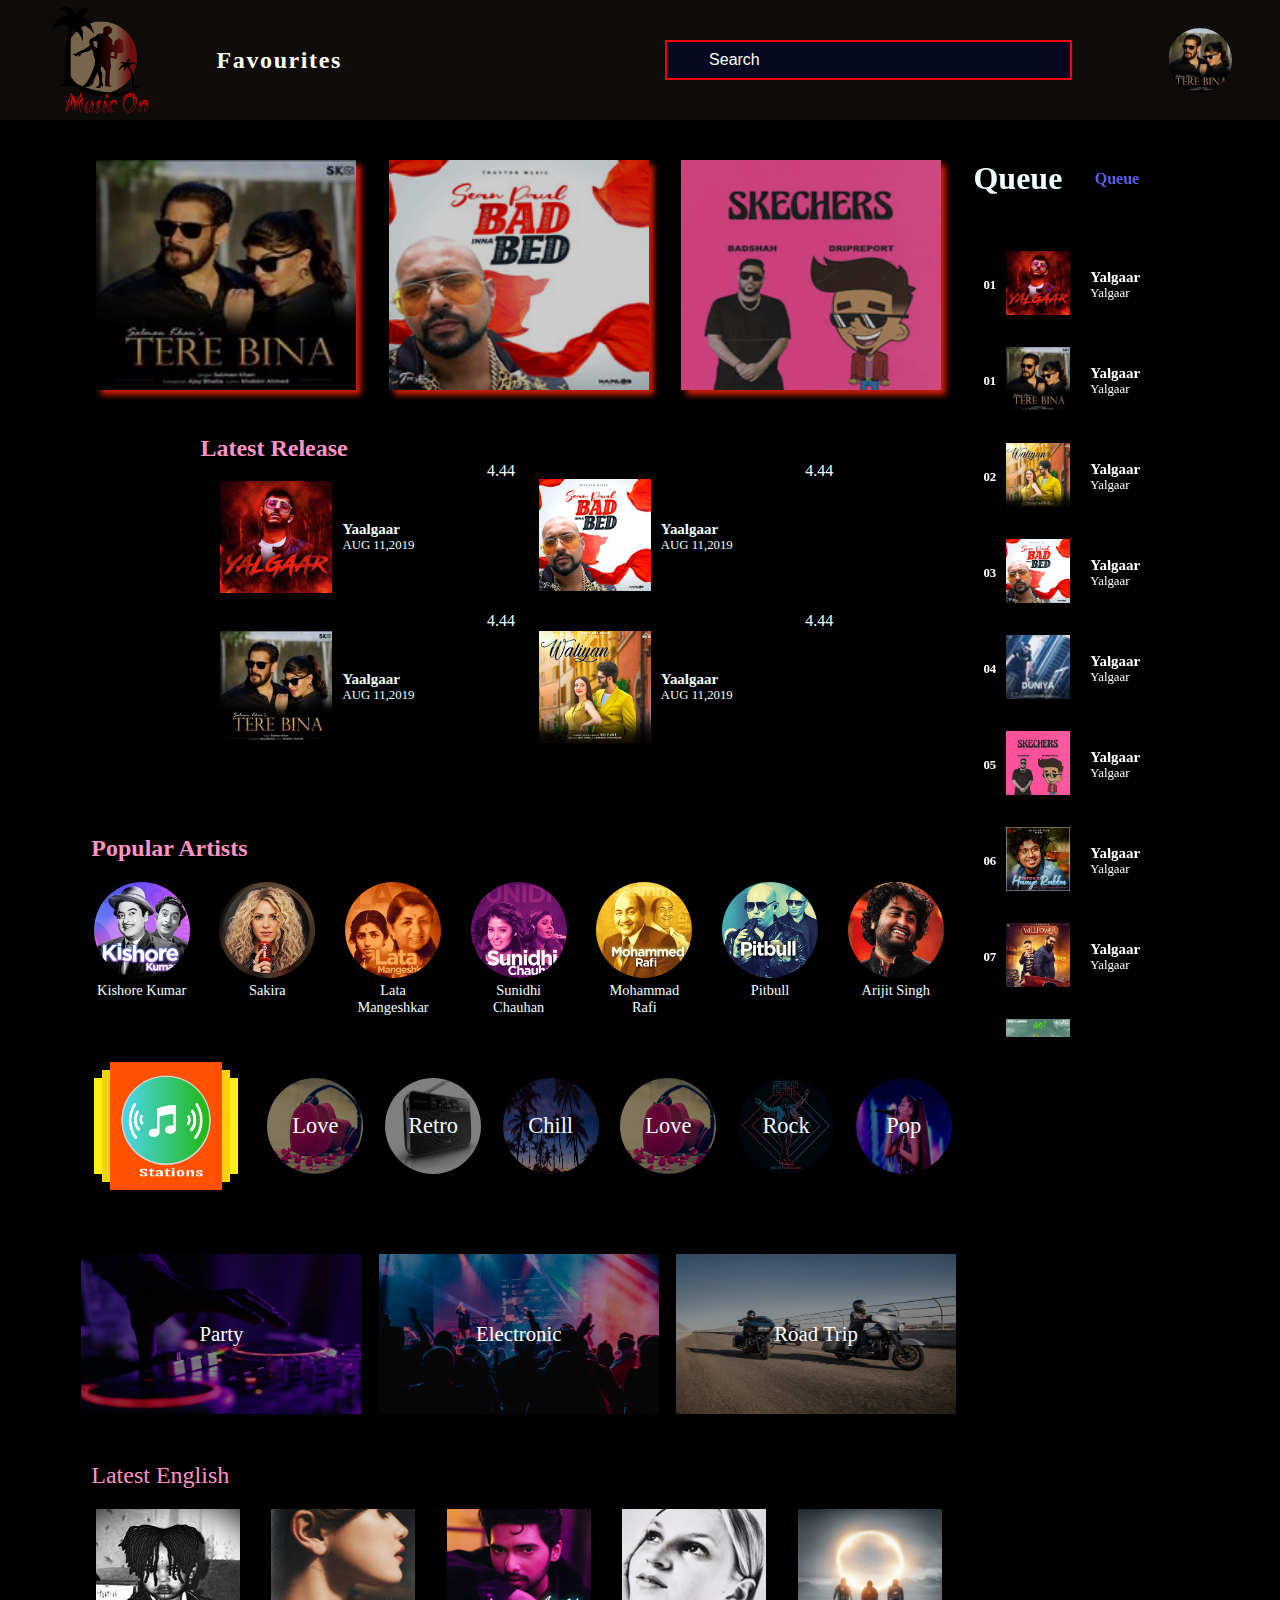
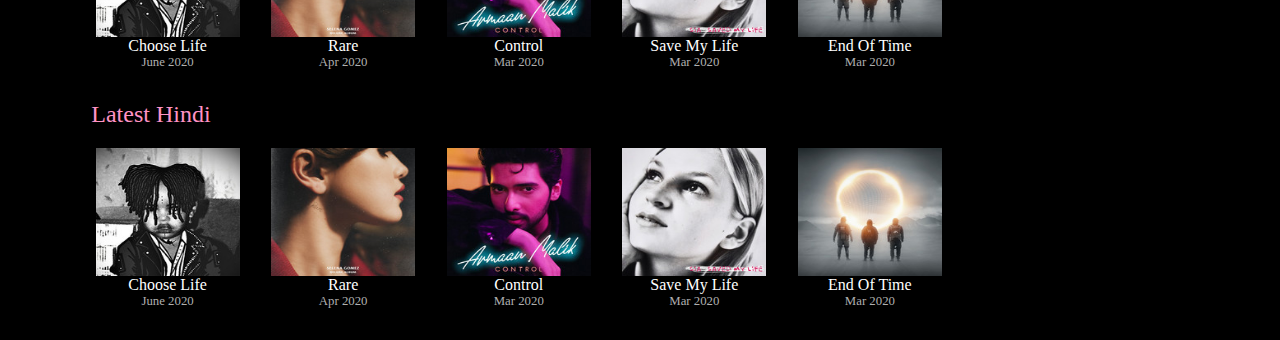
==== index.html @ 8965224c "responsive from 1294 to 728" ====
<!DOCTYPE html>
<html lang="en">

<head>
  <meta charset="UTF-8" />
  <meta name="viewport" content="width=device-width, initial-scale=1.0" />
  <title>Music On</title>
  <link rel="stylesheet" href="style.css" />
  <link rel="stylesheet" href="https://use.fontawesome.com/releases/v5.13.0/css/all.css"
    integrity="sha384-Bfad6CLCknfcloXFOyFnlgtENryhrpZCe29RTifKEixXQZ38WheV+i/6YWSzkz3V" crossorigin="anonymous" />
</head>

<body>
  <header>
    <nav class="container">
      <div class="logo-container">
        <div class="logo">
          <img src="./image/logo.png" alt="Music On" />
        </div>
        <div class="favourite">
          <p>Favourites</p>
        </div>
      </div>
      <div class="search-container">
        <div class="search-box">
          <a class="btn" href="#"><i class="fas fa-search"></i></a>
          <input type="text" placeholder="Search" />
          <a class="mic" href="#"><i class="fas fa-microphone"></i></a>
        </div>
        <div class="bell">
          <i class="fas fa-bell"></i>
        </div>
        <div class="profile-photo">
          <img src="./image/02.jpg" alt="profile" />
        </div>

      </div>
      <div class="nav-menu">
        <div class="nav-menu-search-box">
          <a class="btn" href="#"><i class="fas fa-search"></i></a>
          <input type="text" placeholder="Search" />
          <a class="mic" href="#"><i class="fas fa-microphone"></i></a>
        </div>
        <div class="nav-menu-container">
          <i class="fas fa-bars"></i>
          <div class="nav-menu-list">
            <p>favourites</p>
            <div class="list-border"></div>
            <p>Sign In</p>
            <div class="list-border"></div>
            <p>AD Free</p>
          </div>
        </div>
      </div>
    </nav>
  </header>
  <main>
    <section class="main-body">
      <div class="song-container">
        <div class="slide-show">
          <img class="left" src="./image/02.jpg">
          <img class="middle" src="./image/04.jpg">
          <img class="right" src="./image/06.jpg">
        </div>
        <div class="latest-release-container">
          <div class="latest-release-header">
            <h1>Latest Release</h1>
          </div>
          <div class="latest-release-outer">
            <div class="latest-release-inner">
              <div class="latest-release">
                <div class="latest-release-column1">
                  <img src="./image/01.jpg" alt="latest release song" class="src">
                  <div class="title">
                    <h3>Yaalgaar</h3>AUG 11,2019
                  </div>
                </div>
                <div class="latest-release-column2">
                  <i class="fas fa-ellipsis-h"></i></i>
                  <p>4.44</p>
                </div>

              </div>
              <div class="latest-release">
                <div class="latest-release-column1">
                  <div class="play">
                    <img src="./image/04.jpg" alt="latest release song" class="src">
                    <a href="#player-container"><i class="fas fa-play"></i></a>
                  </div>

                  <div class="title">
                    <h3>Yaalgaar</h3>AUG 11,2019
                  </div>
                </div>
                <div class="latest-release-column2">
                  <i class="fas fa-ellipsis-h"></i></i>
                  <p>4.44</p>
                </div>
              </div>
              <div class="latest-release">
                <div class="latest-release-column1">
                  <img src="./image/02.jpg" alt="latest release song" class="src">
                  <div class="title">
                    <h3>Yaalgaar</h3>AUG 11,2019
                  </div>
                </div>
                <div class="latest-release-column2">
                  <i class="fas fa-ellipsis-h"></i></i>
                  <p>4.44</p>
                </div>
              </div>
              <div class="latest-release">
                <div class="latest-release-column1">
                  <img src="./image/03.jpg" alt="latest release song" class="src">
                  <div class="title">
                    <h3>Yaalgaar</h3>AUG 11,2019
                  </div>
                </div>
                <div class="latest-release-column2">
                  <i class="fas fa-ellipsis-h"></i></i>
                  <p>4.44</p>
                </div>
              </div>
            </div>
          </div>


        </div>

        <div class="popular-artist-container">
          <div class="popular-artist-header">
            <h1> Popular Artists</h1>
          </div>
          <div class="popular-artist-collection">
            <div class="artist">
              <div class="artist-image">
                <img src="./image/13.jpg" alt="artist name">
              </div>
              <p>Kishore Kumar</p>
            </div>
            <div class="artist">
              <div class="artist-image">
                <img src="./image/14.jpg" alt="artist name">
              </div>
              <p>Sakira</p>
            </div>
            <div class="artist">
              <div class="artist-image">
                <img src="./image/15.jpg" alt="artist name">
              </div>
              <p>Lata Mangeshkar</p>
            </div>
            <div class="artist">
              <div class="artist-image">
                <img src="./image/16.jpg" alt="artist name">
              </div>
              <p>Sunidhi Chauhan</p>
            </div>
            <div class="artist mw900">
              <div class="artist-image">
                <img src="./image/17.jpg" alt="artist name">
              </div>
              <p>Mohammad Rafi</p>
            </div>
            <div class="artist">
              <div class="artist-image">
                <img src="./image/18.jpg" alt="artist name">
              </div>
              <p>Pitbull</p>
            </div>
            <div class="artist">
              <div class="artist-image">
                <img src="./image/19.jpg" alt="artist name">
              </div>
              <p>Arijit Singh</p>
            </div>
          </div>
        </div>

        <div class="station-container">
          <div class="station">
            <div class="inner1">

            </div>
            <div class="inner2">

            </div>
            <div class="outer">
              <img src="./image/stations.png" alt="music station">
            </div>
          </div>
          <div class="station-music">
            <img src="./image/love.jpg" alt="love music">
            <p>Love</p>
          </div>
          <div class="station-music">
            <img src="./image/retro.jpg" alt="love music">
            <p>Retro</p>
          </div>
          <div class="station-music">
            <img src="./image/chill.jpg" alt="love music">
            <p>Chill</p>
          </div>
          <div class="station-music">
            <img src="./image/love.jpg" alt="love music">
            <p>Love</p>
          </div>
          <div class="station-music">
            <img src="./image/rock.jpg" alt="love music">
            <p>Rock</p>
          </div>
          <div class="station-music ">
            <img src="./image/pop.jpg" alt="love music">
            <p>Pop</p>
          </div>

        </div>

        <div class="party-container">
          <div class="party">
            <img src="./image/party.jpeg" alt="part song">
            <span>Party</span>
          </div>
          <div class="party">
            <img src="./image/electronic.jpeg" alt="electronic song">
            <span>Electronic</span>
          </div>
          <div class="party">
            <img src="./image/road-trip.jpeg" alt="road trip song">
            <span>Road Trip</span>
          </div>
        </div>


        <div class="latest-english">
          <div class="latest-english-header">Latest English</div>
          <div class="latest-english-container">
            <div class="onism">
              <div class="onism-image">
                <img src="./image/choose_life.jpg" alt="choose life">
              </div>
              <p class="name">Choose Life</p>
              <p class="date">June 2020</p>
            </div>
            <div class="onism">
              <div class="onism-image">
                <img src="./image/rare.jpg" alt="rare image">
              </div>
              <p class="name">Rare</p>
              <p class="date">Apr 2020</p>
            </div>
            <div class="onism">
              <div class="onism-image">
                <img src="./image/control.jpg" alt="control image">
              </div>
              <p class="name">Control</p>
              <p class="date">Mar 2020</p>
            </div>
            <div class="onism">
              <div class="onism-image">
                <img src="./image/save_my_life.jpg" alt="save my life song">
              </div>
              <p class="name">Save My Life</p>
              <p class="date">Mar 2020</p>
            </div>
            <div class="onism">
              <div class="onism-image">
                <img src="./image/end_of_time.jpg" alt="end of time song">
              </div>
              <p class="name">End Of Time</p>
              <p class="date">Mar 2020</p>
            </div>
          </div>
        </div>

        <div class="latest-english">
          <div class="latest-english-header">Latest Hindi</div>
          <div class="latest-english-container">
            <div class="onism">
              <div class="onism-image">
                <img src="./image/choose_life.jpg" alt="choose life">
              </div>
              <p class="name">Choose Life</p>
              <p class="date">June 2020</p>
            </div>
            <div class="onism">
              <div class="onism-image">
                <img src="./image/rare.jpg" alt="rare image">
              </div>
              <p class="name">Rare</p>
              <p class="date">Apr 2020</p>
            </div>
            <div class="onism">
              <div class="onism-image">
                <img src="./image/control.jpg" alt="control image">
              </div>
              <p class="name">Control</p>
              <p class="date">Mar 2020</p>
            </div>
            <div class="onism">
              <div class="onism-image">
                <img src="./image/save_my_life.jpg" alt="save my life song">
              </div>
              <p class="name">Save My Life</p>
              <p class="date">Mar 2020</p>
            </div>
            <div class="onism">
              <div class="onism-image">
                <img src="./image/end_of_time.jpg" alt="end of time song">
              </div>
              <p class="name">End Of Time</p>
              <p class="date">Mar 2020</p>
            </div>
          </div>
        </div>



      </div>
      <div class="queue-container">
        <div class="queue-header">
          <h1>Queue</h1>
          <div>
            <h4>Queue</h4>
            <div class="menu">
              <input id="connect" type="checkbox" name="queue sub menu">
              <label for="connect"><i class="fas fa-chevron-up"></i></i></label>
              <div class="sub-menu">
                <p>Playlist</p>
                <div class="sub-menu-border"></div>
                <p>Favourite Song</p>
              </div>
            </div>

          </div>
        </div>
        <div class="queue-row">
          <div class="row">
            <div class="column1">
              <div>
                <h4>01</h4>
              </div>
              <div><img src="./image/01.jpg"></div>
              <div>
                <div>
                  <h3>Yalgaar</h3>Yalgaar
                </div>
              </div>
            </div>
            <div class="column2"><i class="far fa-heart"></i></div>
          </div>
          <div class="row">
            <div class="column1">
              <div>
                <h4>01</h4>
              </div>
              <div><img src="./image/02.jpg"></div>
              <div>
                <div>
                  <h3>Yalgaar</h3>Yalgaar
                </div>
              </div>
            </div>
            <div class="column2"><i class="far fa-heart"></i></div>
          </div>
          <div class="row">
            <div class="column1">
              <div>
                <h4>02</h4>
              </div>
              <div><img src="./image/03.jpg"></div>
              <div>
                <div>
                  <h3>Yalgaar</h3>Yalgaar
                </div>
              </div>
            </div>
            <div class="column2"><i class="far fa-heart"></i></div>
          </div>
          <div class="row">
            <div class="column1">
              <div>
                <h4>03</h4>
              </div>
              <div><img src="./image/04.jpg"></div>
              <div>
                <div>
                  <h3>Yalgaar</h3>Yalgaar
                </div>
              </div>
            </div>
            <div class="column2"><i class="far fa-heart"></i></div>
          </div>
          <div class="row">
            <div class="column1">
              <div>
                <h4>04</h4>
              </div>
              <div><img src="./image/05.jpg"></div>
              <div>
                <div>
                  <h3>Yalgaar</h3>Yalgaar
                </div>
              </div>
            </div>
            <div class="column2"><i class="far fa-heart"></i></div>
          </div>
          <div class="row">
            <div class="column1">
              <div>
                <h4>05</h4>
              </div>
              <div><img src="./image/06.jpg"></div>
              <div>
                <div>
                  <h3>Yalgaar</h3>Yalgaar
                </div>
              </div>
            </div>
            <div class="column2"><i class="far fa-heart"></i></div>
          </div>
          <div class="row">
            <div class="column1">
              <div>
                <h4>06</h4>
              </div>
              <div><img src="./image/07.jpg"></div>
              <div>
                <div>
                  <h3>Yalgaar</h3>Yalgaar
                </div>
              </div>
            </div>
            <div class="column2"><i class="far fa-heart"></i></div>
          </div>
          <div class="row">
            <div class="column1">
              <div>
                <h4>07</h4>
              </div>
              <div><img src="./image/08.jpg"></div>
              <div>
                <div>
                  <h3>Yalgaar</h3>Yalgaar
                </div>
              </div>
            </div>
            <div class="column2"><i class="far fa-heart"></i></div>
          </div>
          <div class="row">
            <div class="column1">
              <div>
                <h4>08</h4>
              </div>
              <div><img src="./image/09.jpg"></div>
              <div>
                <div>
                  <h3>Yalgaar</h3>Yalgaar
                </div>
              </div>
            </div>
            <div class="column2"><i class="far fa-heart"></i></div>
          </div>
          <div class="row">
            <div class="column1">
              <div>
                <h4>09</h4>
              </div>
              <div><img src="./image/10.jpg"></div>
              <div>
                <div>
                  <h3>Yalgaar</h3>Yalgaar
                </div>
              </div>
            </div>
            <div class="column2"><i class="far fa-heart"></i></div>
          </div>
          <div class="row">
            <div class="column1">
              <div>
                <h4>10</h4>
              </div>
              <div><img src="./image/11.jpg"></div>
              <div>
                <div>
                  <h3>Yalgaar</h3>Yalgaar
                </div>
              </div>
            </div>
            <div class="column2"><i class="far fa-heart"></i></div>
          </div>
          <div class="row">
            <div class="column1">
              <div>
                <h4>11</h4>
              </div>
              <div><img src="./image/12.jpg"></div>
              <div>
                <div>
                  <h3>Yalgaar</h3>Yalgaar
                </div>
              </div>
            </div>
            <div class="column2"><i class="far fa-heart"></i></div>
          </div>
        </div>
      </div>
    </section>

  </main>
  <section id="player-container">
    <div class="left-container">
      <div class="player-image">
        <img src="./image/10.jpg" alt="image">
        <div class="image-detail">
          <p class="song-name">Koi Fariyad</p>
          <p class="name">B PRAAK </p>
        </div>
      </div>
      <div class="heart">
        <span><i class="far fa-heart"></i></span>
        <i class="fas fa-ban"></i>
      </div>
    </div>
    <div class="middle-container">
      <div class="control">
        <span class="shuffle"><i class="fas fa-random"></i></span>
        <span class="back"><i class="fas fa-step-backward"></i></span>
        <span class="pause"><i class="far fa-pause-circle"></i></span>
        <span class="back"><i class="fas fa-step-forward"></i></span>
        <span class="shuffle"><i class="fas fa-redo-alt"></i></span>
      </div>
      <div class="duration">
        <p>2.39 </p>
        <input type="range">
        <p> 4.44</p>
      </div>
    </div>
    <div class="right-container">
      <i class="fas fa-file-alt"></i>
      <i class="fas fa-music"></i>
      <div class="volume">
        <i class="fas fa-volume-up"></i>
        <input type="range">
      </div>
      <i class="fas fa-expand-alt"></i>


    </div>
  </section>


</body>

</html>
---- style.css ----
* {
  margin: 0;
  padding: 0;
  box-sizing: border-box;
}
body {
  background: #000;
  
}
/* NAVIGATOR */
header {
  width: 100%;
  height: 140px;
  background-color: rgb(14, 11, 11);
}
.container {
  display: flex;
  height: inherit;
}
.logo-container {
  display: flex;
  align-items: center;
  width: 40%;
}
.logo {
  width: 30%;
  display: flex;
  align-items: center;
}
.logo img {
  transform: scale(0.7);
}
.logo-container .favourite {
  color: ivory;
  width: 60%;
  text-align: center;
  font-size: 1.8rem;
  letter-spacing: 0.3rem;
  font-weight: 600;
}

.search-container {
  width: 70%;
  display: flex;
  justify-content: flex-end;
  align-items: center;
}
.search-box {
  background: rgb(6, 10, 32);
  border: 2px solid red;
  height: 3.5rem;
  width: 50%;
  display: flex;
  align-items: center;
  justify-content: space-around;
}
.search-container div {
  margin-right: 5rem;
}
.search-box i {
  color: tomato;
}
.search-box input {
  height: 60%;
  font-size: 1.4rem;
  width: 85%;
  outline: none;
  background: transparent;
  color: white;
  padding: 3%;
  border: 0px solid white;
}
.search-box input::placeholder {
  color: white;
}
.bell i {
  color: white;
  font-size: 1.5rem;
}
.profile-photo {
  height: 6rem;
  width: 6rem;
  overflow: hidden;
  box-sizing: border-box;
  border-radius: 50%;
}
.profile-photo img {
  height: 100%;
  width: 100%;
}
/* for menu hover */
.nav-menu{
  
  width: 60%;
  display: flex;
  /* background-color: aqua; */
  justify-content: space-between;
  align-items: center;
  display: none;
}
.nav-menu .nav-menu-search-box{
  background: rgb(6, 10, 32);
  border: 2px solid red;
  height: 3.5rem;
  width: 60%;
  display: flex;
  align-items: center;
  justify-content: space-around;
}
.nav-menu .nav-menu-search-box i{
  color: tomato;
}
.nav-menu .nav-menu-search-box input{
  height: 60%;
  font-size: 1.4rem;
  width: 85%;
  outline: none;
  background: transparent;
  color: white;
  padding: 3%;
  border: 0px solid white;
}
.nav-menu .nav-menu-search-box input::placeholder{
  color: white;
}

.nav-menu .nav-menu-container{
  /* background-color: turquoise; */
  width:20% ;
  position: relative;
  
}
.nav-menu .nav-menu-container i{
  color: red;
  font-size: 2rem;

}

.nav-menu-container .nav-menu-list{
  display: none;
  width: 10rem;
  z-index: 3;
  position: absolute;
  padding: 10px;
  font-size: 1.2rem;
  color: white;
  background-color: rgb(25, 0, 255);
  right:  5rem;
  top: 2rem;
  box-shadow: 0px 8px 16px 0px rgba(57, 255, 8, 0.8);
}
.nav-menu-container:hover .nav-menu-list{
  display: block;
}
.nav-menu-container .nav-menu-list .list-border{
  margin-top: 10px;
  border-bottom: 2px solid rgb(14, 11, 11);
  margin-bottom: 10px;
}






/* GIVING SOME SPACE BETWEEN NAV AND BODY */

.main-body {
  /* background-color: lightcoral; */
  width: 100%;
  margin-top: 40px;
  display: flex;
  
}
.song-container {
  width: 75%;
  /* height: 300px; */
  /* background-color: lightcyan; */
  margin-left: 4rem;
}
/* SLIDE SHOW CONTAINER */
.slide-show {
  width: 100%;
  /* same width: as song container ; */
  /* height: 400px;
  background-color: red; */
  display: flex;
  justify-content: space-evenly;
  align-items: center;
  margin-bottom: 45px;
}

.slide-show img {
  width: 400px;
  height: 300px;
  transition: 0.5s all ease-in-out;
  opacity: 0.8;
  box-shadow: 5px 5px 6px  rgb(255, 38, 0);
}
.slide-show img:hover {
  transform: scale(1.2);
  opacity: 1;
  z-index: 1;
  box-shadow: 5px 5px 6px rgb(9, 236, 20);
}
/* LATEST RELEASE CONTAINER */
.latest-release-container {
  width: 100%;
  height: 400px;
  /* background-color: rgb(92, 92, 240); */
}
.latest-release-header h1 {
  margin-left: 15%;
  font-size: 1.5rem;
  color: #ff93c5;
}
.latest-release-outer {
  width: 100%;
  /* background-color: skyblue; */
  display: flex;
  justify-content: center;
}
.latest-release-inner {
  width: 70%;
  height: 300px;
  /* background-color: rgb(104, 119, 255); */
  display: flex;
  flex-wrap: wrap;
}
.latest-release {
  width: 50%;
  height: 150px;
  /* background-color: yellow; */
  display: flex;
}
.latest-release-column1 {
  width: 90%;
  /* background-color: white; */
  display: flex;
  align-items: center;
  color: azure;
}
.latest-release-column1 img {
  width: 8rem;
  margin-left: 20px;
  cursor: pointer;
}
.latest-release-column1 .title{
  margin-left: 10px;
}
.latest-release-column1 .play{
  position: relative;
}
.latest-release-column1 .play i{
  display: none;
  position: absolute;
  top: 2rem;
  left: 4rem;
  color: #070506;
  font-size: 4rem;
}
.latest-release-column1 .play img:hover {
  opacity: 0.4;
}
.latest-release-column1 .play:hover i{
  display: block;
}




.latest-release-column2 {
  width: 10%;
  /* background-color: turquoise; */
}
.latest-release-column2 i {
  font-size: 1.6rem;
  width: 100%;
  color: #8e6dc3;
  cursor: pointer;
  margin-top: 1.5rem;
}
.latest-release-column2 p {
  color: azure;
}





/* POPULAR ARTIST CONTAINER */
.popular-artist-container{
  width: 100%;
  /* background-color: #ff0076; */
  margin-bottom: 30px;
}
.popular-artist-header h1{
  font-size: 1.5rem;
  color:#ff93c5;
  margin-left: 3%;
  margin-bottom: 20px;
}
.popular-artist-collection{
  display: flex;
  justify-content: space-evenly;
}
.artist{
  width: 8rem;
  
}
.artist-image{
  width: 8rem;
  transition: 0.4s ease-in-out;

  }
  .artist-image:hover{
  
    opacity: 0.4;
    }
.artist-image img{
  width: 100%;
  height: 100%;
  border-radius: 50%;
}


.popular-artist-collection .artist p{
  font-size: 1.2rem;
  color: azure;
  text-align: center;
}
/* MUSIC STATION */
.station-container {
  width: 100%;
  /* height: 300px; */
  /* background-color: crimson; */
  display: flex;
  justify-content: space-evenly;
  align-items: center;
}
.station {
  width: 14rem;
  height: 14rem;
  /* background-color: darkgray; */
  position: relative;
}
.inner1 {
  width: 11rem;
  height: 7rem;
  background-color: rgb(255, 239, 22);
  position: absolute;
  top: 50%;
  left: 50%;
  transform: translate(-50%, -50%);
}
.inner2 {
  width: 10rem;
  height: 8rem;
  background-color: rgb(255, 230, 0);
  position: absolute;
  top: 50%;
  left: 50%;
  transform: translate(-50%, -50%);
}
.outer {
  width: 9rem;
  height: 10rem;
  background-color: rgb(255, 81, 0);
  position: absolute;
  top: 50%;
  left: 50%;
  transform: translate(-50%, -50%);
  display: flex;
  justify-content: center;
  align-items: center;
}
.outer img {
  width: 7rem;
  height: 7rem;
}
.station-music {
  width: 8rem;
  height: 8rem;
  position:relative;
}
.station-music img {
  width: 100%;
  height: 100%;
  border-radius: 50%;
  opacity: 0.5;
}
.station-music p{
  position: absolute;
  top: 50%;
  left: 50%;
  color: aliceblue;
  font-size: 1.8rem;
  transform: translate(-50%,-50%);
}



/* PARTY CONTAINER */
.party-container{
  width: 100%;
  /* height: 300px; */
  /* background-color: aqua; */
  margin-top: 3rem;
  margin-bottom: 3rem;
  display: flex;
  align-items: center;
  justify-content: space-evenly;
  
}
.party{
  width: 450px;
  height: 230px;
  /* background-color: rgb(119, 23, 76); */
  position: relative;
  overflow: hidden;
}
.party  img {
  width: 100%;
  height: 100%;
  opacity: 0.6;
  transition: 0.5s all ease-in-out;
}
.party span{
  position: absolute;
  top: 50%;
  left: 50%;
  transform: translate(-50%,-50%);
  color: white;
  font-size: 1.6rem;
  cursor: default;
}
.party  img:hover {
  transform: scale(1.3);
  opacity: 1;

}


/* LATEST ENGLISH */
.latest-english{
  width: 100%;
  /* background-color: tomato; */
  
}
.latest-english-header{
  font-size: 1.5rem;
  color:#ff93c5;
  margin-left: 3%;
  margin-bottom: 20px;
}

.latest-english-container{
  display: flex;
  justify-content: space-evenly;
  align-items: center;
}
.onism{
  width: 12rem;
  height: 16rem;
  /* background-color: teal; */
  
}
.onism-image{
  width: 100%;
  height: 12rem;
  transition: 0.4s ease-in-out;
  
  /* background-color: violet; */
}
.onism-image:hover{
  
  opacity: 0.4;
  /* background-color: violet; */
}
.onism-image img{
  width: 100%;
  height: 100%;
}
.onism .name{
  font-size: 1.2rem;
  font-weight: 400;
  color: white;
  text-align: center;
}
 .onism .date{
  font-size: 1rem;
  font-weight: 200;
  color:rgb(175, 175, 175);
  text-align: center;
}







/* QUEUE CONTAINER */
.queue-container {
  width: 20%;
  height: 50rem;
  /* background-color: lawngreen; */
  margin-right: 4rem;

  position: sticky;
  top: 0;
}

.queue-header {
  width: 100%;
  display: flex;
  align-items: center;
  margin-bottom: 40px;
}
.queue-header h1 {
  color: azure;
}
.queue-header h4,
.queue-header i {
  color: rgb(92, 92, 240);
}
.queue-header h1 {
  width: 50%;
}
.queue-header div {
  display: flex;
  justify-content: flex-end;
  width: 50%;
}
.queue-header div h4 {
  margin-right: 20px;
}
.queue-header div i {
  margin-right: 10px;
  transform: rotate(180deg);
}

.menu input{
  display: none;
}
.menu label{
  display: block;
  cursor: pointer;
}
.queue-header .menu{
  position: relative;
}
.queue-header .sub-menu{
  color:whitesmoke;
  display:none;
  width: 14rem;
  text-align: center;
  font-size: 1.5rem;
  background-color: rgb(21, 3, 102);
  position: absolute;
  top: 2rem;
}
.queue-header .menu .sub-menu-border{
  width: 100%;
  border-bottom: 1px solid black;
}
.queue-header .menu p{
  cursor: pointer;
  margin-bottom: 10px;
  margin-top: 10px;
}
.queue-header .menu input:checked ~.sub-menu{
  display: block;
}
/* QUEUE TABLE */
.queue-row {
  width: 100%;
  height: inherit;

  color: white;
  overflow-y: scroll;
}
.queue-container .queue-row::-webkit-scrollbar {
  display: none;
}

.queue-row .row {
  display: flex;
  height: 6rem;
  /* background-color: blue; */
}
.row .column1 {
  width: 90%;
}
.column1 div img {
  width: 4rem;
  height: 4rem;
}
.column1 div {
  margin-left: 10px;
  font-size: 0.8rem;
}
.row .column2 {
  width: 10%;
  font-size: 1.4rem;
  display: flex;
  align-items: center;
}
.column1 {
  display: flex;
  align-items: center;
}
.column2 i {
  color: #ff0076;
}


/* PLAYER CONTAINER */
#player-container{
  height: 0;
  width: 0;
  overflow: hidden;
}
#player-container:target {
  width: 100%;
  background-color: rgb(14, 11, 11);
  height: 90px;
  position: fixed;
  bottom: 0;
  display: flex;
  align-items: center;
  justify-content: space-around;
  z-index: 1;
}
#player-container .left-container{
  width: 22%;
  height: 100%;
  /* background-color: rgb(175, 175, 175); */
  display: flex;
  justify-content: space-evenly;
}

#player-container .left-container .player-image{
  width: 70%;
  height: inherit;
  display: flex;
  align-items: center;
  justify-content: space-evenly;
  /* background-color: rgb(26, 26, 143); */
  
}
#player-container .left-container .player-image img{
  width: 6rem ;
  height: inherit;
}
#player-container .player-image .image-detail .song-name{
  font-weight: 600;
  color: aliceblue;
  font-size: 1.4rem;
}
#player-container .player-image .image-detail .name{
  
  color: rgb(127, 131, 134);
  font-size: 1rem;
}

#player-container .left-container .heart{
  width: 20%;
  height: inherit;
  /* background-color: rgb(255, 255, 15); */
  display: flex;
  align-items: center;
  justify-content: space-around;
}
#player-container .left-container .heart i{
  font-size: 1.4rem;
  color: rgb(200, 195, 195);
}
#player-container .left-container .heart span i{
  color: #ff0076;
}





#player-container .middle-container{
  width: 50%;
  height: 80%;
  /* background-color: rgb(21, 3, 102); */
  display: flex;
  flex-direction: column;
}
#player-container .middle-container .control{
  width: 40%;
  height: 60%;
  margin: 0 auto;
  /* background-color: rgb(199, 14, 245); */
  display: flex;
  align-items: center;
  justify-content: space-around;
}
#player-container .middle-container .control .pause i{
  color: aliceblue;
  font-size: 2rem;
}
#player-container .middle-container .control .back i{
  font-size: 1.4rem;
  color: rgb(204, 200, 200);
}
#player-container .middle-container .control .shuffle i{
  font-size: 1.2;
  color: rgb(148, 148, 148);
}

#player-container .middle-container .duration{
  width: 80%;
  height: 40%;
  margin: 0 auto;
  /* background-color: aquamarine; */
  display: flex;
  align-items: center;
  justify-content: space-around;
}
#player-container .middle-container .duration input{
  width: 80%;
}
#player-container .middle-container .duration p{
  color: antiquewhite;
}



#player-container .right-container{
  width: 20%;
  height: 80%;
  /* background-color: rgb(175, 175, 175); */
  display: flex;
  align-items: center;
  justify-content: space-evenly;
}
#player-container .right-container div{
  display: flex;
  align-items: center;
  justify-content: space-around;
}
#player-container .right-container div input{
  width: 4rem;
  height: 3px;
  margin-left: 10px;
  
}

#player-container .right-container i
{
  color: rgb(195, 190, 186);
  font-size: 1.2rem;
}




/* MEDIA QUERY */

@media (max-width:1868px){
  .slide-show img{
    width: 370px;
  }
  
  /* party-container */

  .party{
    width: 430px;
    height: 230px;
   
  }
}

@media (max-width:1818px){
  .party{
    width: 410px;
    height: 230px;
   
  }
}

@media (max-width:1806px){
  .slide-show img{
    width: 350px;
  }
}

@media (max-width:1868px){
  .slide-show img{
    width: 320px;
  }
  
  /* party-container */

  .party{
    width: 360px;
    height: 190px;
   
  }
}

@media (max-width:1572px){
  .slide-show img:hover {
    transform: scale(1.2);
    
  }
}
@media (max-width:1524px)
{
  .slide-show img{
    width: 300px;
    height: 280px;
  }
  
  /* party-container */

  .party{
    width: 340px;
    height: 180px;
   
  }

  /* latest english */
  .onism{
    width: 11rem;
    height: 14rem;
    
  }
  .onism-image{
    height: 10rem;
    
  }
  .onism .name{
    font-size: 1.1rem;
    font-weight: 400;
    
  }
   .onism .date{
    font-size: 0.9rem;
    font-weight: 200;
    
  }
}

@media (max-width:1470px)
{
  /* POPULAR ARTIST */

  .artist{
    width: 7rem;
  }
  .artist-image{
    width: 7rem;
    }  
  .popular-artist-collection .artist p{
    font-size: 1.1rem;
    
  }
  /* MUSIC STATION */
  .station {
    width: 12rem;
    height: 12rem;
  }
  .station-music {
    width: 7rem;
    height: 7rem;
   
  }
  
  .station-music p{
     font-size: 1.6rem;
    
  }
  /* PARTY CONTAINER */
  .party{
    width: 320px;
    height: 180px;
   
  }
}

@media (max-width:1440px)
{
  .slide-show img:hover {
    transform: scale(1.1);
    
  }
}
@media (max-width:1396px)
{
  /* PLAYER CONTAINER */
  #player-container .player-image .image-detail .song-name{
    font-weight: 500;
    font-size: 1.2rem;
  }
}
@media (max-width:1372px){

  /* navigator */
  .search-container div {
    margin-right: 3rem;
  }


  /* slide show */
  .slide-show img{
    width: 280px;
    height: 250px;
  }
  
  /* party-container */

  .party{
    width: 300px;
    height: 160px;
   
  }

  /* latest english */
  .onism{
    width: 9rem;
    height: 12rem;
    
  }
  .onism-image{
    height: 8rem;
    
  }
  .onism .name{
    font-size: 1rem;
    font-weight: 400;
    
  }
   .onism .date{
    font-size: 0.8rem;
    font-weight: 200;
    
  }
  .party span{
    font-size: 1.3rem;
  }
}

@media (max-width:1298px)
{
  /* navigator */
  header {
    height: 120px;
    background-color: rgb(14, 11, 11);
  }
  .logo img {
    transform: scale(0.6);
  }
  .logo-container .favourite {
    font-size: 1.5rem;
    letter-spacing: 0.1rem;
    font-weight: 600;
  }
  .search-box {
    
    height: 2.5rem;
  }
  .search-box input {
    height: 60%;
    font-size: 1rem;
    
  }
  .bell i {
    color: white;
    font-size: 1.2rem;
  }
  .profile-photo {
    height: 4rem;
    width: 4rem;
    
  }

  /* slide show */
  .slide-show img{
    width: 260px;
    height: 230px;
  }
  /* popula artist */
  .artist{
    width: 6rem;
  }
  .artist-image{
    width: 6rem;
    }  
  .popular-artist-collection .artist p{
    font-size: 0.9rem;
    
  }
  /* LATEST RELEASE */
  .latest-release-column1 img {
    width: 7rem;
    
  }
  .latest-release-column1 .title{
    font-size: 0.8rem;

  }
  .latest-release-column2 i {
    font-size: 1.3rem;
    
  }

  /* MUSIC STATION */
  .station {
    width: 10rem;
    height: 10rem;
  }
  .inner1 {
    width: 9rem;
    height: 6rem;
    background-color: rgb(255, 239, 22);
    position: absolute;
    top: 50%;
    left: 50%;
    transform: translate(-50%, -50%);
  }
  .inner2 {
    width: 8rem;
    height: 7rem;
    background-color: rgb(250, 208, 19);
    position: absolute;
    top: 50%;
    left: 50%;
    transform: translate(-50%, -50%);
  }
  .outer {
    width: 7rem;
    height: 8rem;
   
  }
  .outer img {
    width: 7rem;
    height: 7rem;
  }
  .station-music {
    width: 6rem;
    height: 6rem;
   
  }
  .station-music p{
    font-size: 1.4rem;
    
  }
  
  
  
/* party-container */

    .party{
      width: 280px;
      height: 160px;
 
    }
    

}

@media (max-width:1236px)
{
  /* player container */
#player-container:target {
    height: 80px;
  }
  #player-container .left-container .player-image img{
    width: 5rem ;
  }  
  #player-container .player-image .image-detail .song-name{
    font-weight: 500;
    font-size: 1rem;
  }
  #player-container .player-image .image-detail .name{
    font-size: 0.8rem;
  }
  
  #player-container .left-container .heart i{
    font-size: 1.1rem;
  }

  
  
  #player-container .middle-container .control .pause i{
    font-size: 1.8rem;
  }
  #player-container .middle-container .control .back i{
    font-size: 1.1rem;
  }
  #player-container .middle-container .control .shuffle i{
    font-size: 0.8;
  }
  
  
  #player-container .middle-container .duration input{
    width: 80%;
  }
  #player-container .middle-container .duration p{
    color: antiquewhite;
    font-size: 0.9rem;
  }


  #player-container .right-container div{
    display: flex;
    align-items: center;
    justify-content: space-around;
  }
  #player-container .right-container div input{
    width: 4rem;
    height: 3px;
    margin-left: 10px;
    
  }
  
  #player-container .right-container i
  {
    color: rgb(195, 190, 186);
    font-size: 1rem;
  }
  
}

@media (max-width:1200px)
{

  /* song container */
  .song-container {
    width: 85%;
    /* height: 300px; */
    /* background-color: lightcyan; */
    margin-left: 4rem;
  }
  /* Navigator  */
  .logo-container .favourite {
    font-size: 1.4rem;
    letter-spacing: 0.1rem;
    font-weight: 600;
  }

  /* Queue container */
  .queue-container{
    display: none;
  }
  /* song container */
  .song-container {
    margin:auto;
  }

  /* party container */
  .party{
    width: 300px;
    height: 170px;

  }
}

@media (max-width:1200px){
/* party container */
.party{
  width: 280px;
  height: 150px;

  }
}

@media (max-width:1020px){
  /* party container */
  .party{
    width: 260px;
    height: 130px;
  
    }

      /* player container */
#player-container:target {
  height: 70px;
}
#player-container .left-container .player-image img{
  width: 4rem ;
  height: 4rem;
}  
#player-container .player-image .image-detail .song-name{
  font-weight: 500;
  font-size: 0.8rem;
}
#player-container .player-image .image-detail .name{
  font-size: 0.6rem;
}

#player-container .left-container .heart i{
  font-size: 0.9rem;
}
#player-container .middle-container .control .pause i{
  font-size: 1.7rem;
}


}

@media (max-width:950px)
{
  /* slide show */
  .slide-show img{
    width: 240px;
    height: 200px;
  }
  /* popula artist */
  .artist{
    width: 6rem;
  }
  .artist-image{
    width: 6rem;
    }  
  .popular-artist-collection .artist p{
    font-size: 0.9rem;
    
  }
}

@media (max-width:920px)
{
  /* latest english */
  .onism{
    width: 7rem;
    height: 9rem;
    
  }
  .onism-image{
    height: 6rem;
    
  }
  .onism .name{
    font-size: 0.8rem;
    font-weight: 400;
    
  }
   .onism .date{
    font-size: 0.7rem;
    font-weight: 200;
    
  }
  /* party */
  .party{
    width: 240px;
    height: 140px;
  
    }
}

@media (max-width:900px)
{
  /* navigator */
  header {
    height: 100px;
    background-color: rgb(14, 11, 11);
  }
  .logo img {
    transform: scale(0.5);
  }
  .logo-container .favourite {
    font-size: 1.3rem;
    letter-spacing: 0.1rem;
    font-weight: 500;
  }
  .search-box {
    
    height: 2.5rem;
  }
  .search-box input {
    font-size: 0.8rem;
    
  }
  .bell i {
    color: white;
    font-size: 1rem;
  }
  .profile-photo {
    height: 3rem;
    width: 3rem;
    
  }

  /* SLIDE SHOW CONTAINER */


.slide-show img {
  width: 220px;
  height: 180px;
  
}


  /* latest realeasse */
  .latest-release-container {
    width: 100%;
    height: 350px;
  }
  
  .latest-release-column1 img {
    width: 6rem;
    
  }
  .latest-release-column1 .title{
    font-size: 0.7rem;

  }
  .latest-release-column2 i {
    font-size: 1.2rem;
    
  }
  /* popular artist */
  .popular-artist-container .mw900{
    display: none;
  }

  /* music station */
  .station-container {
    
    background-color: rgba(94, 95, 91, 0.08);
    
  }
  .station {
   display: none;
  }
}

@media (max-width:854px)
{
  /* navigator */
  .container .logo-container  .favourite{
    display: none;
  }
  .container .search-container{
    display: none;
  }
  .container .nav-menu{
    display: block;
    display: flex;
  }


  /* PARTY CONTAINER */
.party-container{
  flex-wrap: wrap;
  
 }
.party{
  width: 80%;
  height: 200px;
  margin-bottom: 1rem;
 
 }
 /* slide show */
    .slide-show{
      height: 250px;
      /* background-color: red; */
    }
   .slide-show img {
       width: 260px;
       height: 170px;
  
     }
     .slide-show .middle{
       width: 280px;
       height: 200px;
       z-index: 1;
       box-shadow: 5px 5px 6px  rgb(25, 0, 255);
     }
     .slide-show .left:hover{
       width: 290px;
       height: 220px;
       z-index: 2;
     }
     .slide-show .right:hover{
      width: 290px;
      height: 220px;
      z-index: 2;
    }


}

@media (max-width:728px){
  /* popular Artist */
  .popular-artist-collection{
    flex-wrap: wrap;
  }
  .artist{
    width: 7rem;
    /* background-color: rgb(250, 208, 19); */
    margin-top: 1rem;
  }
  .artist-image{
    width: 7rem;
    }  
  .popular-artist-collection .artist p{
    font-size: 0.9rem;
    
  }
}
}
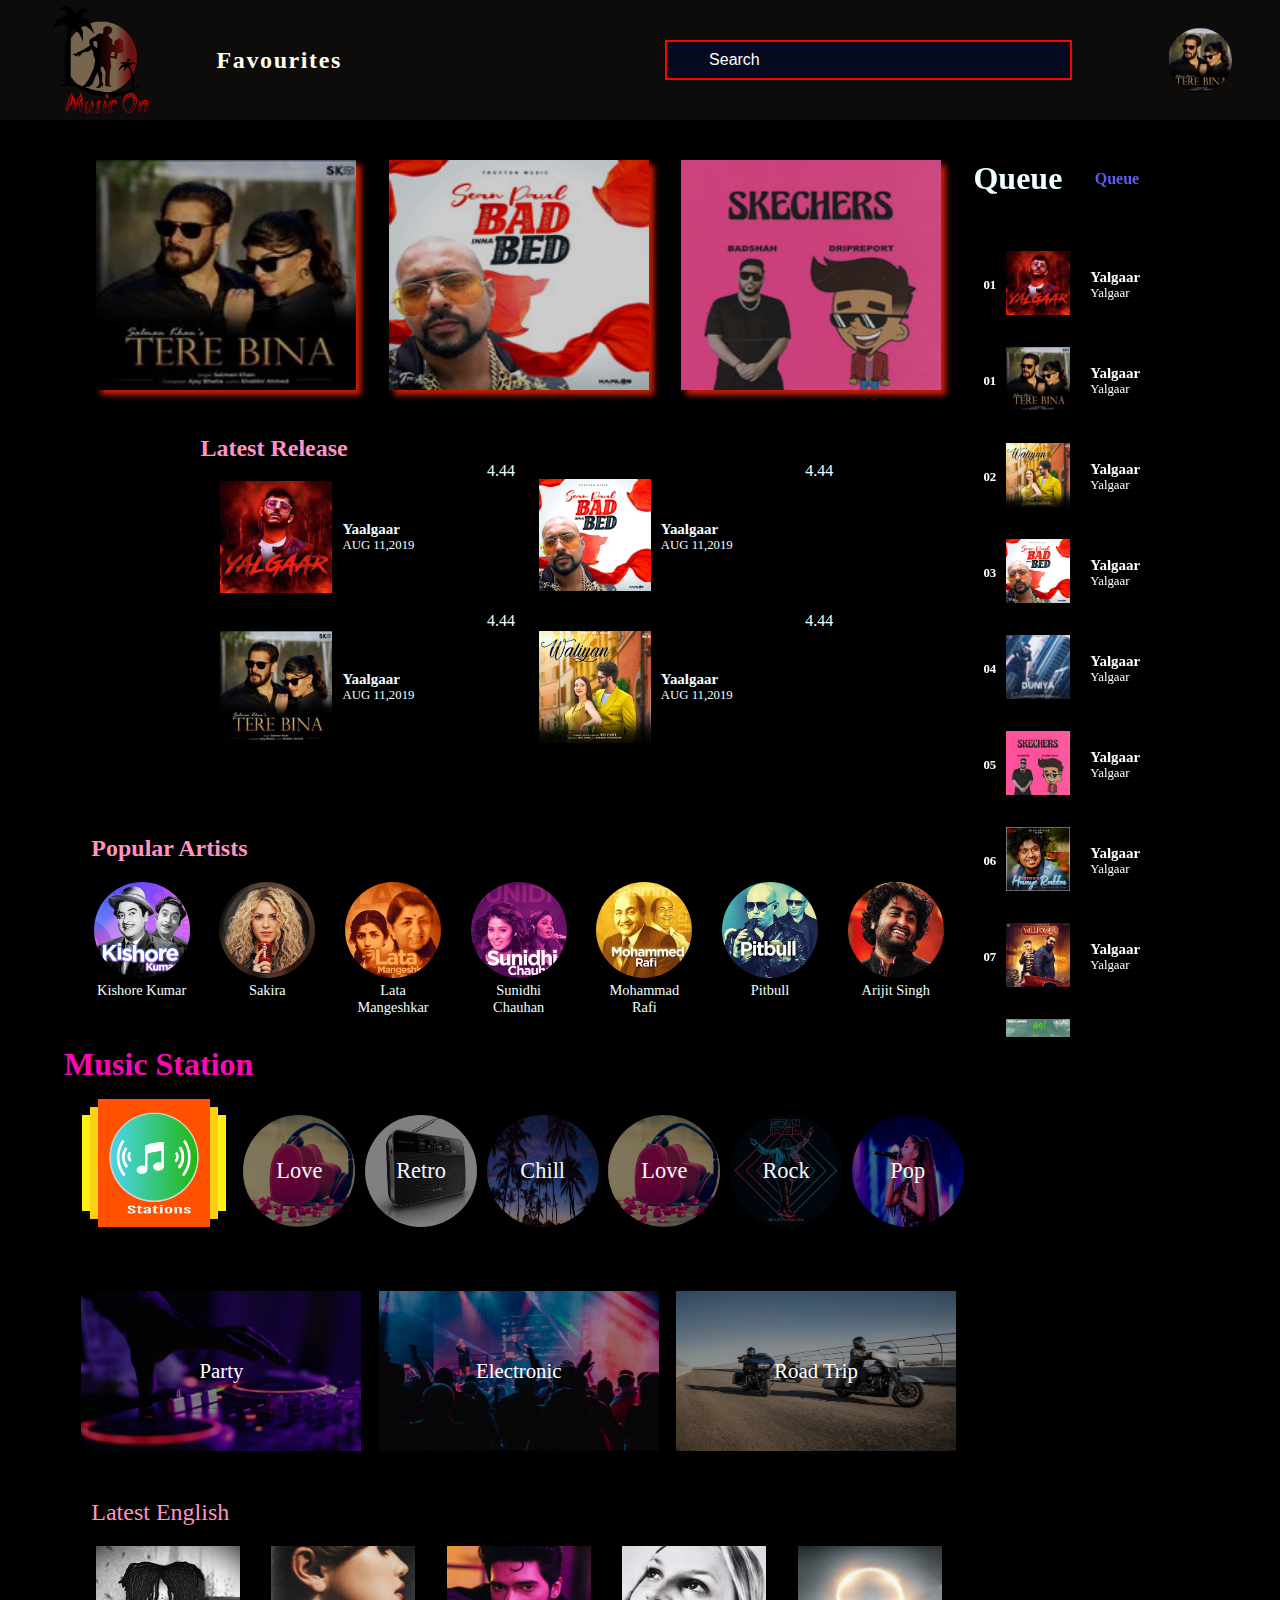
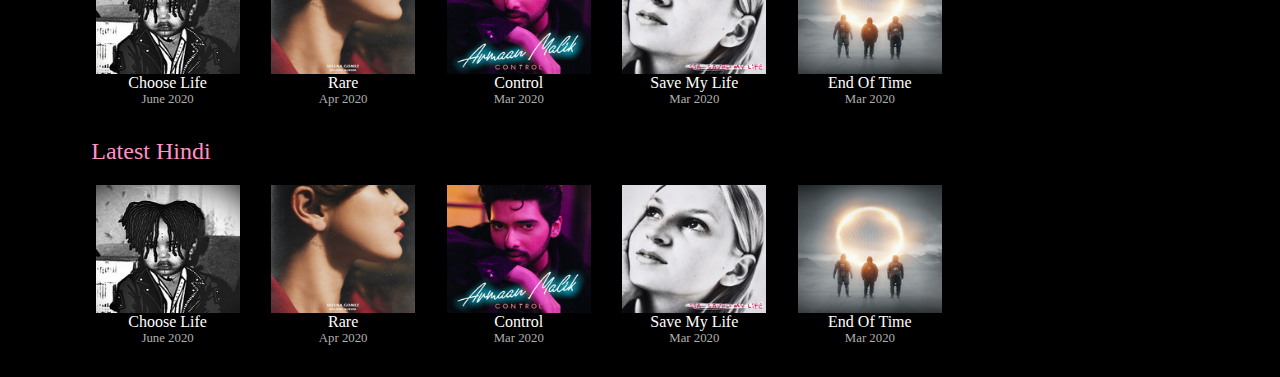
==== commit c0397122: "added flex wrap in latest english" ====
--- a/index.html
+++ b/index.html
@@ -176,8 +176,9 @@
             </div>
           </div>
         </div>
-
+          <h1 style="color: rgb(255, 6, 180);">Music Station</h1>
         <div class="station-container">
+          
           <div class="station">
             <div class="inner1">
 
--- a/style.css
+++ b/style.css
@@ -456,8 +456,10 @@
 
 .latest-english-container{
   display: flex;
+  flex-wrap: wrap;
   justify-content: space-evenly;
   align-items: center;
+  /* background-color: rgb(250, 208, 19); */
 }
 .onism{
   width: 12rem;
@@ -1324,8 +1326,13 @@
   /* music station */
   .station-container {
     
-    background-color: rgba(94, 95, 91, 0.08);
-    
+    
+    background-color: rgba(114, 114, 114, 0.3);
+    
+  }
+  .station-music img {
+    
+    opacity: 0.7;
   }
   .station {
    display: none;
@@ -1405,6 +1412,23 @@
     font-size: 0.9rem;
     
   }
-}
-}
-  
+  }
+
+  /* MUSIC STATION */
+.station-container {
+    flex-wrap: wrap;
+  }
+  .station-music {
+    width: 7rem;
+    height: 7rem;
+    margin-top: 1rem;
+   
+  }
+  .station-music p{
+    font-size: 1.4rem;
+    
+  }
+}
+
+
+  
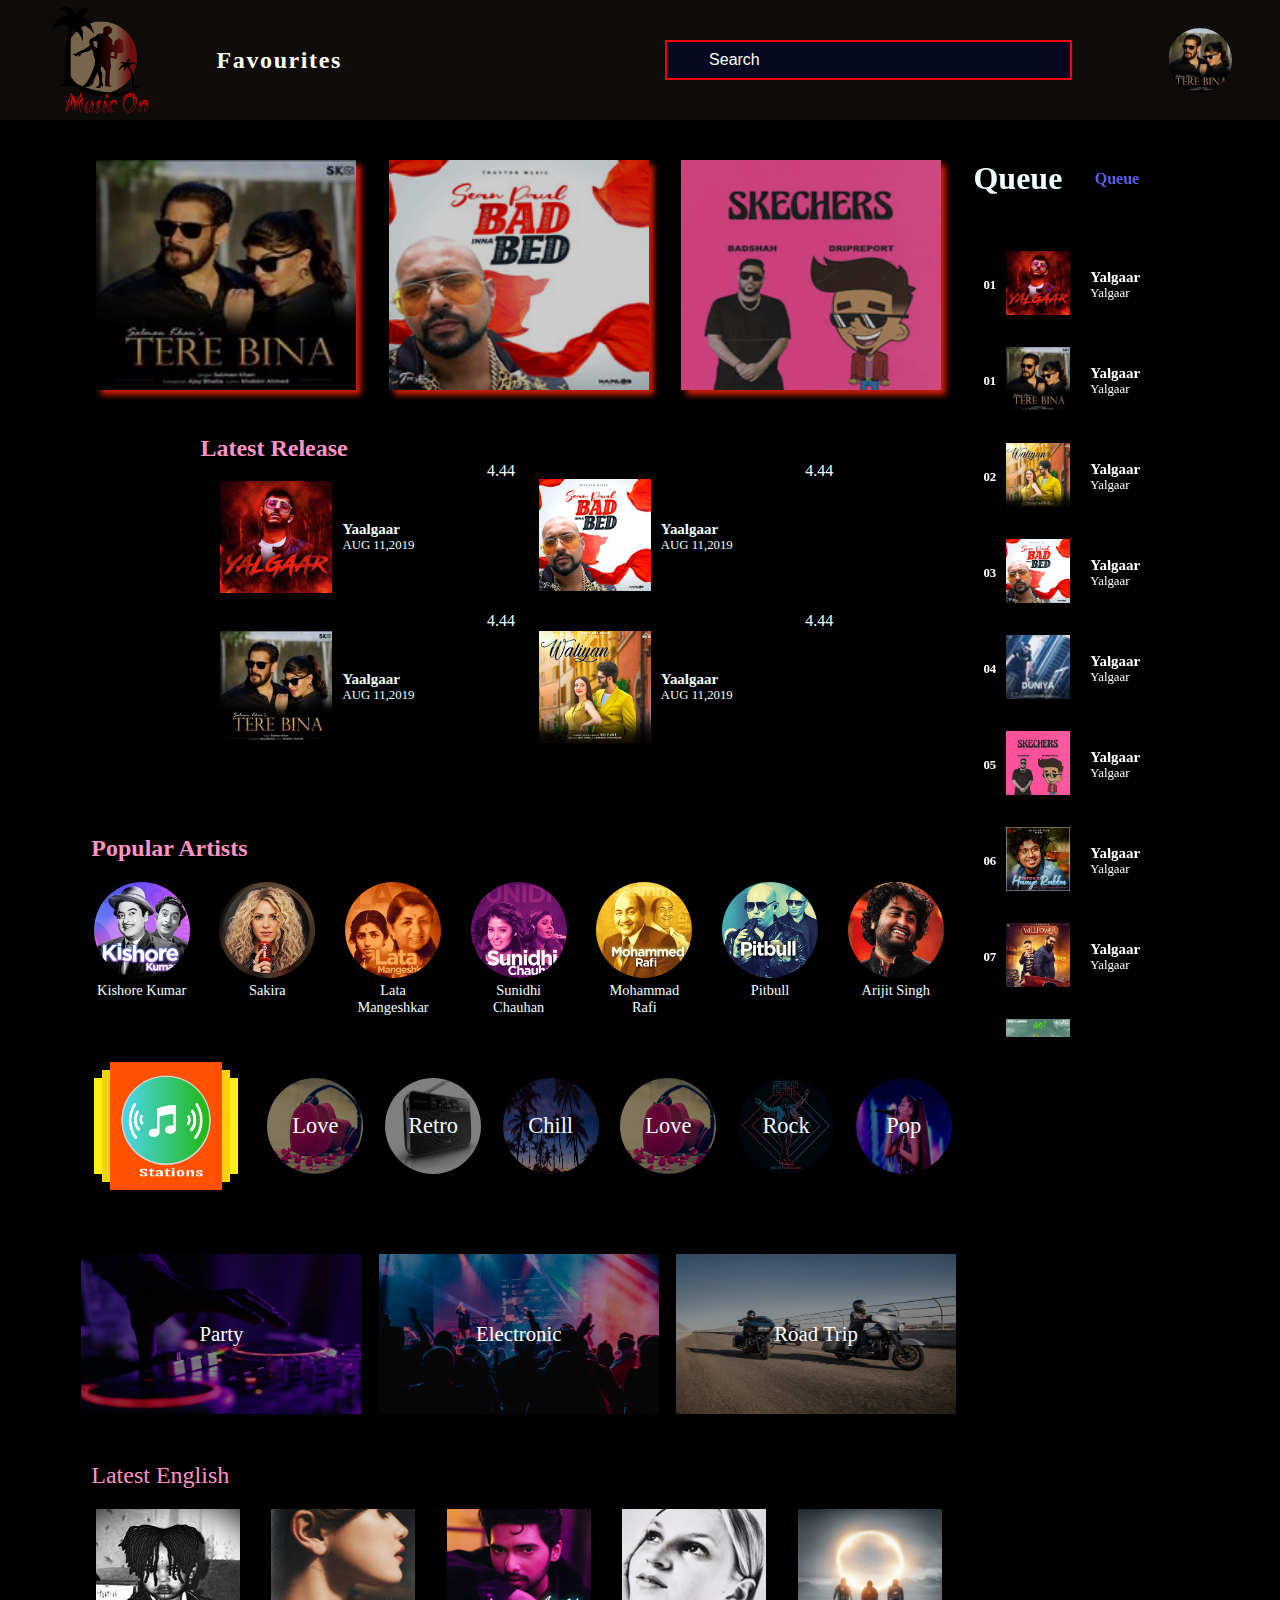
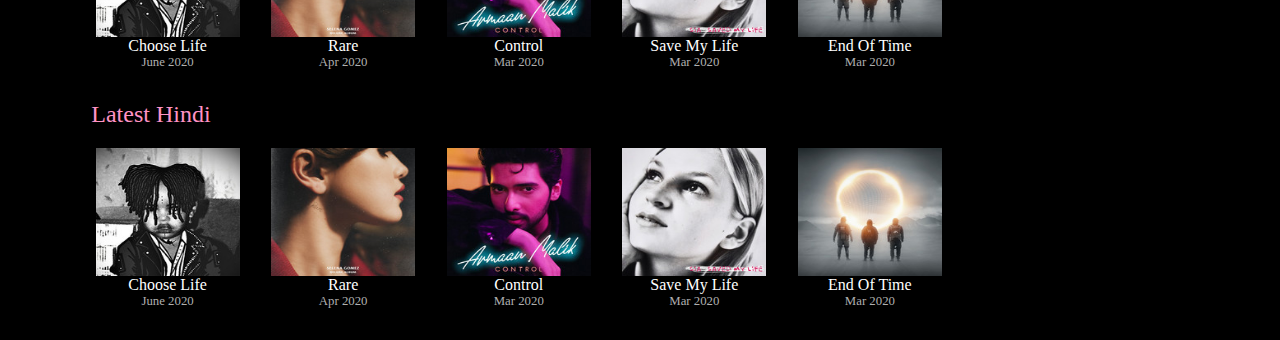
==== commit 19585617: "slide show edited responsive" ====
--- a/index.html
+++ b/index.html
@@ -176,7 +176,7 @@
             </div>
           </div>
         </div>
-          <h1 style="color: rgb(255, 6, 180);">Music Station</h1>
+          <h1 class="header-music-station" style="color: rgb(255, 6, 180);">Music Station</h1>
         <div class="station-container">
           
           <div class="station">
--- a/style.css
+++ b/style.css
@@ -330,6 +330,9 @@
   text-align: center;
 }
 /* MUSIC STATION */
+.header-music-station{
+  display: none;
+}
 .station-container {
   width: 100%;
   /* height: 300px; */
@@ -1324,6 +1327,9 @@
   }
 
   /* music station */
+  .header-music-station{
+    display: block;
+  }
   .station-container {
     
     
@@ -1368,29 +1374,14 @@
  /* slide show */
     .slide-show{
       height: 250px;
-      /* background-color: red; */
+      background-color: red;
     }
    .slide-show img {
-       width: 260px;
-       height: 170px;
+       width: 200px;
+       height: 160px;
   
      }
-     .slide-show .middle{
-       width: 280px;
-       height: 200px;
-       z-index: 1;
-       box-shadow: 5px 5px 6px  rgb(25, 0, 255);
-     }
-     .slide-show .left:hover{
-       width: 290px;
-       height: 220px;
-       z-index: 2;
-     }
-     .slide-show .right:hover{
-      width: 290px;
-      height: 220px;
-      z-index: 2;
-    }
+     
 
 
 }
@@ -1419,16 +1410,15 @@
     flex-wrap: wrap;
   }
   .station-music {
-    width: 7rem;
-    height: 7rem;
+   
     margin-top: 1rem;
+    margin-bottom: 1rem;
    
   }
-  .station-music p{
-    font-size: 1.4rem;
-    
-  }
-}
-
-
-  
+  
+}
+
+
+
+
+  
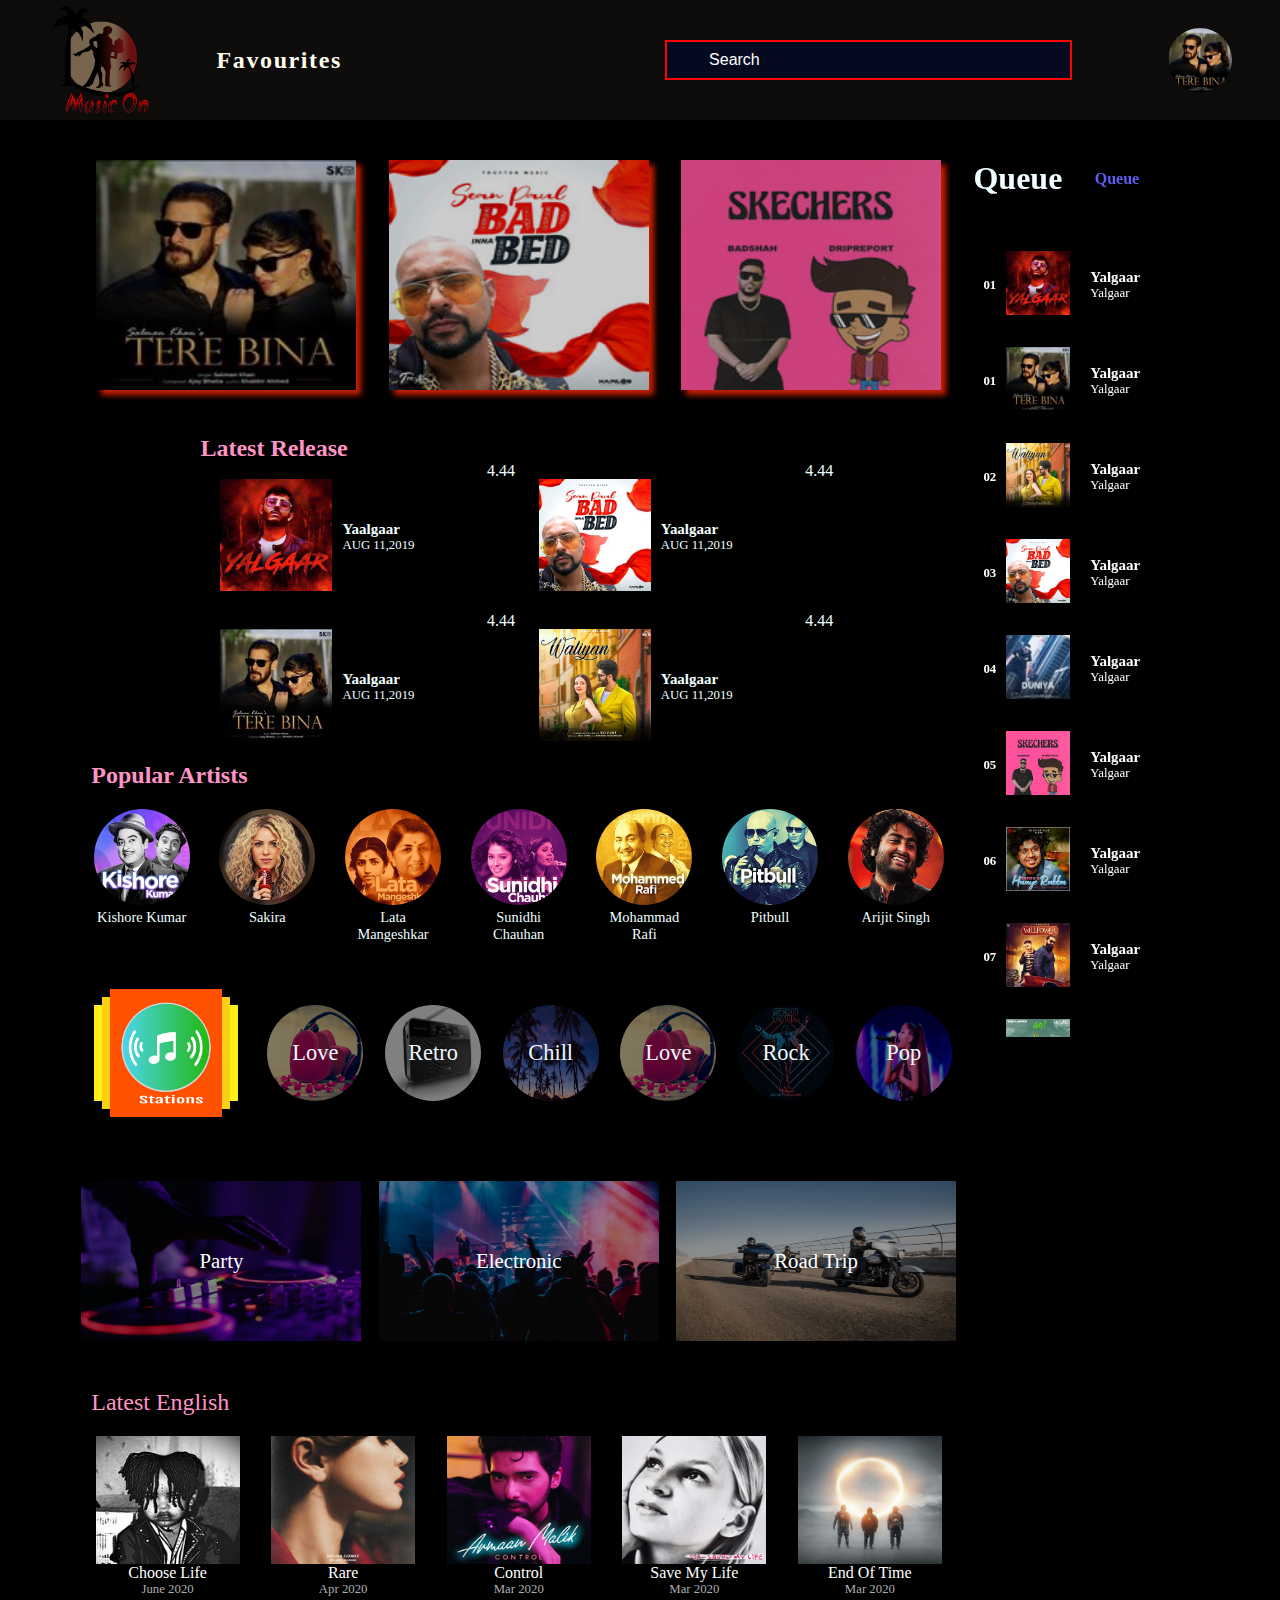
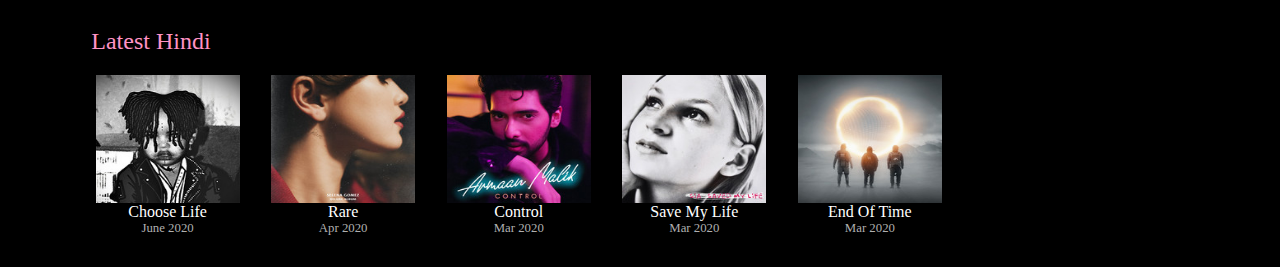
==== commit bf3981d4: "responsive" ====
--- a/index.html
+++ b/index.html
@@ -70,7 +70,11 @@
             <div class="latest-release-inner">
               <div class="latest-release">
                 <div class="latest-release-column1">
-                  <img src="./image/01.jpg" alt="latest release song" class="src">
+                  <div class="play">
+                    <img src="./image/01.jpg" alt="latest release song" class="src">
+                    <a href="#player-container"><i class="fas fa-play"></i></a>
+                  </div>
+                  
                   <div class="title">
                     <h3>Yaalgaar</h3>AUG 11,2019
                   </div>
@@ -99,7 +103,10 @@
               </div>
               <div class="latest-release">
                 <div class="latest-release-column1">
-                  <img src="./image/02.jpg" alt="latest release song" class="src">
+                  <div class="play">
+                    <img src="./image/02.jpg" alt="latest release song" class="src">
+                    <a href="#player-container"><i class="fas fa-play"></i></a>
+                  </div>
                   <div class="title">
                     <h3>Yaalgaar</h3>AUG 11,2019
                   </div>
@@ -111,7 +118,10 @@
               </div>
               <div class="latest-release">
                 <div class="latest-release-column1">
-                  <img src="./image/03.jpg" alt="latest release song" class="src">
+                  <div class="play">
+                    <img src="./image/03.jpg" alt="latest release song" class="src">
+                    <a href="#player-container"><i class="fas fa-play"></i></a>
+                  </div>
                   <div class="title">
                     <h3>Yaalgaar</h3>AUG 11,2019
                   </div>
@@ -336,7 +346,7 @@
           </div>
         </div>
         <div class="queue-row">
-          <div class="row">
+          <div class="row row1">
             <div class="column1">
               <div>
                 <h4>01</h4>
@@ -350,7 +360,7 @@
             </div>
             <div class="column2"><i class="far fa-heart"></i></div>
           </div>
-          <div class="row">
+          <div class="row row2">
             <div class="column1">
               <div>
                 <h4>01</h4>
@@ -364,7 +374,7 @@
             </div>
             <div class="column2"><i class="far fa-heart"></i></div>
           </div>
-          <div class="row">
+          <div class="row row3">
             <div class="column1">
               <div>
                 <h4>02</h4>
@@ -378,7 +388,7 @@
             </div>
             <div class="column2"><i class="far fa-heart"></i></div>
           </div>
-          <div class="row">
+          <div class="row row4">
             <div class="column1">
               <div>
                 <h4>03</h4>
@@ -392,7 +402,7 @@
             </div>
             <div class="column2"><i class="far fa-heart"></i></div>
           </div>
-          <div class="row">
+          <div class="row row5">
             <div class="column1">
               <div>
                 <h4>04</h4>
@@ -406,7 +416,7 @@
             </div>
             <div class="column2"><i class="far fa-heart"></i></div>
           </div>
-          <div class="row">
+          <div class="row row6">
             <div class="column1">
               <div>
                 <h4>05</h4>
@@ -420,7 +430,7 @@
             </div>
             <div class="column2"><i class="far fa-heart"></i></div>
           </div>
-          <div class="row">
+          <div class="row row7">
             <div class="column1">
               <div>
                 <h4>06</h4>
@@ -434,7 +444,7 @@
             </div>
             <div class="column2"><i class="far fa-heart"></i></div>
           </div>
-          <div class="row">
+          <div class="row row8">
             <div class="column1">
               <div>
                 <h4>07</h4>
@@ -448,7 +458,7 @@
             </div>
             <div class="column2"><i class="far fa-heart"></i></div>
           </div>
-          <div class="row">
+          <div class="row row9">
             <div class="column1">
               <div>
                 <h4>08</h4>
@@ -462,7 +472,7 @@
             </div>
             <div class="column2"><i class="far fa-heart"></i></div>
           </div>
-          <div class="row">
+          <div class="row row10">
             <div class="column1">
               <div>
                 <h4>09</h4>
@@ -476,7 +486,7 @@
             </div>
             <div class="column2"><i class="far fa-heart"></i></div>
           </div>
-          <div class="row">
+          <div class="row row11">
             <div class="column1">
               <div>
                 <h4>10</h4>
@@ -490,7 +500,7 @@
             </div>
             <div class="column2"><i class="far fa-heart"></i></div>
           </div>
-          <div class="row">
+          <div class="row row12">
             <div class="column1">
               <div>
                 <h4>11</h4>
--- a/style.css
+++ b/style.css
@@ -203,10 +203,12 @@
   z-index: 1;
   box-shadow: 5px 5px 6px rgb(9, 236, 20);
 }
+
+
 /* LATEST RELEASE CONTAINER */
 .latest-release-container {
   width: 100%;
-  height: 400px;
+  /* height: 400px; */
   /* background-color: rgb(92, 92, 240); */
 }
 .latest-release-header h1 {
@@ -222,7 +224,7 @@
 }
 .latest-release-inner {
   width: 70%;
-  height: 300px;
+  /* height: 300px; */
   /* background-color: rgb(104, 119, 255); */
   display: flex;
   flex-wrap: wrap;
@@ -259,7 +261,7 @@
   color: #070506;
   font-size: 4rem;
 }
-.latest-release-column1 .play img:hover {
+.latest-release-column1 .play:hover {
   opacity: 0.4;
 }
 .latest-release-column1 .play:hover i{
@@ -594,6 +596,43 @@
   height: 6rem;
   /* background-color: blue; */
 }
+.queue-row .row1:hover{
+  background-color:  rgb(14, 11, 11);
+}
+.queue-row .row2:hover{
+  background-color:  rgb(14, 11, 11);
+}
+.queue-row .row3:hover{
+  background-color:  rgb(14, 11, 11);
+}
+.queue-row .row4:hover{
+  background-color:  rgb(14, 11, 11);
+}
+.queue-row .row5:hover{
+  background-color:  rgb(14, 11, 11);
+}
+.queue-row .row6:hover{
+  background-color:  rgb(14, 11, 11);
+}
+.queue-row .row7:hover{
+  background-color:  rgb(14, 11, 11);
+}
+.queue-row .row8:hover{
+  background-color:  rgb(14, 11, 11);
+}
+.queue-row .row9:hover{
+  background-color:  rgb(14, 11, 11);
+}
+.queue-row .row10:hover{
+  background-color:  rgb(14, 11, 11);
+}
+.queue-row .row11:hover{
+  background-color:  rgb(14, 11, 11);
+}
+.queue-row .row12:hover{
+  background-color:  rgb(14, 11, 11);
+}
+
 .row .column1 {
   width: 90%;
 }
@@ -1013,6 +1052,11 @@
   .latest-release-column2 i {
     font-size: 1.3rem;
     
+  }
+  .latest-release-column1 .play i{
+    top: 1.8rem;
+    left: 3rem;
+    font-size: 3.5rem;
   }
 
   /* MUSIC STATION */
@@ -1374,7 +1418,7 @@
  /* slide show */
     .slide-show{
       height: 250px;
-      background-color: red;
+      /* background-color: red; */
     }
    .slide-show img {
        width: 200px;
@@ -1387,6 +1431,26 @@
 }
 
 @media (max-width:728px){
+  /* nav menu hover */
+  .nav-menu-container .nav-menu-list{
+    position: absolute;
+    right:  4rem;
+    top: 2rem;
+    
+  }
+  /* slide show */
+  .slide-show .middle,.right{
+    display: none;
+  }
+  .slide-show{
+    height: 250px;
+    /* background-color: red; */
+  }
+ .slide-show img {
+     width: 100%;
+     height: 100%;
+
+   }
   /* popular Artist */
   .popular-artist-collection{
     flex-wrap: wrap;
@@ -1415,10 +1479,64 @@
     margin-bottom: 1rem;
    
   }
-  
-}
-
-
-
-
-  
+
+  @media (max-width:710px){
+    /* LATEST RELEASE CONTAINER */
+  
+    .latest-release-container {
+      width: 100%;
+      height: 650px;
+      /* background-color: rgb(92, 92, 240); */
+    }
+  .latest-release-header h1 {
+    margin-left: 15%;
+    font-size: 1.5rem;
+    color: #ff93c5;
+  }
+  .latest-release-outer {
+    width: 100%;
+    /* background-color: skyblue; */
+    display: flex;
+    justify-content: center;
+  }
+  .latest-release-inner {
+    width: 100%;
+    /* height: 300px; */
+    /* background-color: rgb(104, 119, 255); */
+    display: flex;
+    flex-wrap: wrap;
+  }
+  .latest-release {
+    width: 100%;
+    height: 150px;
+    /* background-color: yellow; */
+    display: flex;
+  }
+}
+
+
+  @media (max-width:580px){
+    /* nav menu hover */
+    .nav-menu-container .nav-menu-list{
+      position: absolute;
+      right:  3rem;
+      top: 2rem;
+      
+    }
+  }
+  @media (max-width:486px){
+    /* nav menu hover */
+    .nav-menu-container .nav-menu-list{
+      position: absolute;
+      right:  1.8rem;
+      top: 2rem;
+      
+    }
+  }
+  
+
+
+
+
+
+  
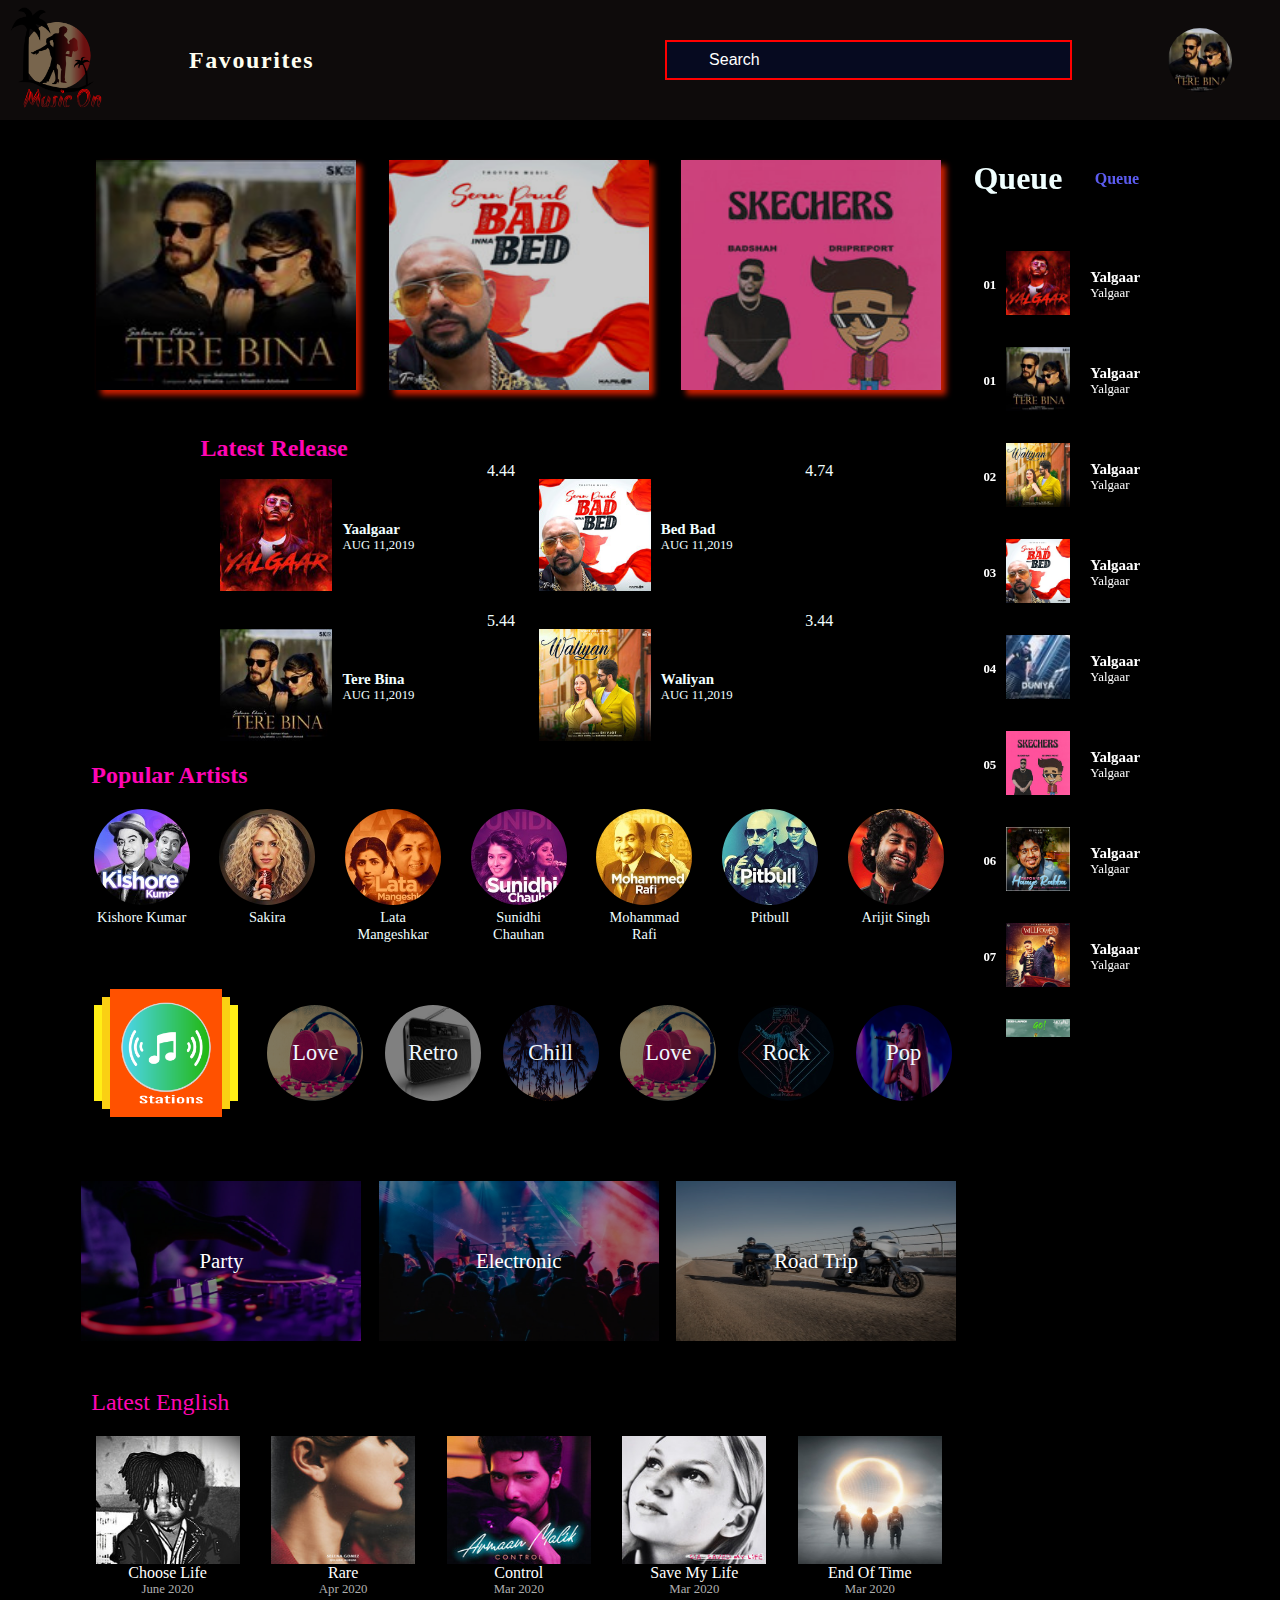
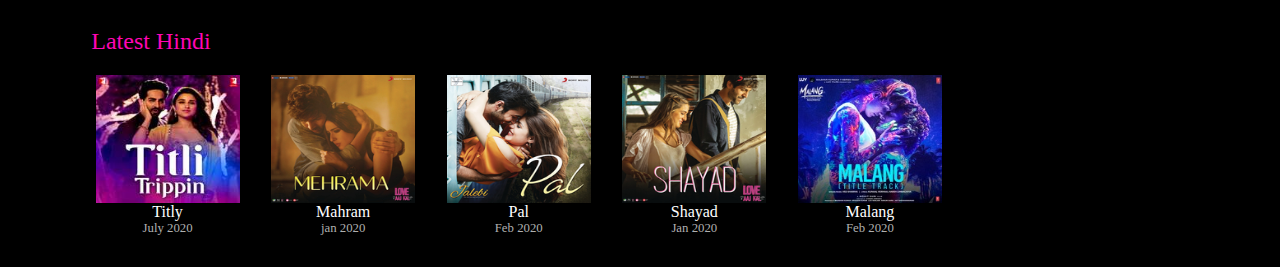
==== commit a8678f9c: "2nd pg made" ====
--- a/index.html
+++ b/index.html
@@ -80,7 +80,16 @@
                   </div>
                 </div>
                 <div class="latest-release-column2">
-                  <i class="fas fa-ellipsis-h"></i></i>
+                  <div class="hover">
+                    <i class="fas fa-ellipsis-h"></i></i>
+                    <div class="latest-release-hover">
+                      <p>Play Now</p>
+                      
+                      <p>Add to Queue</p>
+                      
+                      <p>Get Info</p>
+                    </div>
+                  </div>
                   <p>4.44</p>
                 </div>
 
@@ -93,12 +102,21 @@
                   </div>
 
                   <div class="title">
-                    <h3>Yaalgaar</h3>AUG 11,2019
+                    <h3>Bed Bad</h3>AUG 11,2019
                   </div>
                 </div>
                 <div class="latest-release-column2">
-                  <i class="fas fa-ellipsis-h"></i></i>
-                  <p>4.44</p>
+                  <div class="hover">
+                    <i class="fas fa-ellipsis-h"></i></i>
+                    <div class="latest-release-hover">
+                      <p>Play Now</p>
+                      
+                      <p>Add to Queue</p>
+                      
+                      <p>Get Info</p>
+                    </div>
+                  </div>
+                  <p>4.74</p>
                 </div>
               </div>
               <div class="latest-release">
@@ -108,12 +126,21 @@
                     <a href="#player-container"><i class="fas fa-play"></i></a>
                   </div>
                   <div class="title">
-                    <h3>Yaalgaar</h3>AUG 11,2019
+                    <h3>Tere Bina</h3>AUG 11,2019
                   </div>
                 </div>
                 <div class="latest-release-column2">
-                  <i class="fas fa-ellipsis-h"></i></i>
-                  <p>4.44</p>
+                  <div class="hover">
+                    <i class="fas fa-ellipsis-h"></i></i>
+                    <div class="latest-release-hover">
+                      <p>Play Now</p>
+                      
+                      <p>Add to Queue</p>
+                      
+                      <p>Get Info</p>
+                    </div>
+                  </div>
+                  <p>5.44</p>
                 </div>
               </div>
               <div class="latest-release">
@@ -123,12 +150,21 @@
                     <a href="#player-container"><i class="fas fa-play"></i></a>
                   </div>
                   <div class="title">
-                    <h3>Yaalgaar</h3>AUG 11,2019
+                    <h3>Waliyan</h3>AUG 11,2019
                   </div>
                 </div>
                 <div class="latest-release-column2">
-                  <i class="fas fa-ellipsis-h"></i></i>
-                  <p>4.44</p>
+                  <div class="hover">
+                    <i class="fas fa-ellipsis-h"></i></i>
+                    <div class="latest-release-hover">
+                      <p>Play Now</p>
+                      
+                      <p>Add to Queue</p>
+                      
+                      <p>Get Info</p>
+                    </div>
+                  </div>
+                  <p>3.44</p>
                 </div>
               </div>
             </div>
@@ -289,38 +325,38 @@
           <div class="latest-english-container">
             <div class="onism">
               <div class="onism-image">
-                <img src="./image/choose_life.jpg" alt="choose life">
-              </div>
-              <p class="name">Choose Life</p>
-              <p class="date">June 2020</p>
-            </div>
-            <div class="onism">
-              <div class="onism-image">
-                <img src="./image/rare.jpg" alt="rare image">
-              </div>
-              <p class="name">Rare</p>
-              <p class="date">Apr 2020</p>
-            </div>
-            <div class="onism">
-              <div class="onism-image">
-                <img src="./image/control.jpg" alt="control image">
-              </div>
-              <p class="name">Control</p>
-              <p class="date">Mar 2020</p>
-            </div>
-            <div class="onism">
-              <div class="onism-image">
-                <img src="./image/save_my_life.jpg" alt="save my life song">
-              </div>
-              <p class="name">Save My Life</p>
-              <p class="date">Mar 2020</p>
-            </div>
-            <div class="onism">
-              <div class="onism-image">
-                <img src="./image/end_of_time.jpg" alt="end of time song">
-              </div>
-              <p class="name">End Of Time</p>
-              <p class="date">Mar 2020</p>
+                <img src="./image/images/1.jpg" alt="choose life">
+              </div>
+              <p class="name">Titly</p>
+              <p class="date">July 2020</p>
+            </div>
+            <div class="onism">
+              <div class="onism-image">
+                <img src="./image/images/14.jpg" alt="rare image">
+              </div>
+              <p class="name">Mahram</p>
+              <p class="date">jan 2020</p>
+            </div>
+            <div class="onism">
+              <div class="onism-image">
+                <img src="./image/images/2.jpg" alt="control image">
+              </div>
+              <p class="name">Pal</p>
+              <p class="date">Feb 2020</p>
+            </div>
+            <div class="onism">
+              <div class="onism-image">
+                <img src="./image/images/3.jpg" alt="save my life song">
+              </div>
+              <p class="name">Shayad</p>
+              <p class="date">Jan 2020</p>
+            </div>
+            <div class="onism">
+              <div class="onism-image">
+                <img src="./image/images/4.jpg" alt="end of time song">
+              </div>
+              <p class="name">Malang</p>
+              <p class="date">Feb 2020</p>
             </div>
           </div>
         </div>
@@ -548,7 +584,10 @@
       </div>
     </div>
     <div class="right-container">
-      <i class="fas fa-file-alt"></i>
+      <div class="left-side">
+        <i class="fas fa-file-alt"></i>
+      </div>
+      
       <i class="fas fa-music"></i>
       <div class="volume">
         <i class="fas fa-volume-up"></i>
--- a/style.css
+++ b/style.css
@@ -22,13 +22,9 @@
   align-items: center;
   width: 40%;
 }
-.logo {
-  width: 30%;
-  display: flex;
-  align-items: center;
-}
+
 .logo img {
-  transform: scale(0.7);
+  width: 7rem;
 }
 .logo-container .favourite {
   color: ivory;
@@ -101,18 +97,19 @@
 .nav-menu .nav-menu-search-box{
   background: rgb(6, 10, 32);
   border: 2px solid red;
-  height: 3.5rem;
+  height: 2.5rem;
   width: 60%;
   display: flex;
   align-items: center;
   justify-content: space-around;
 }
+
 .nav-menu .nav-menu-search-box i{
   color: tomato;
 }
 .nav-menu .nav-menu-search-box input{
   height: 60%;
-  font-size: 1.4rem;
+  font-size: 1rem;
   width: 85%;
   outline: none;
   background: transparent;
@@ -214,7 +211,7 @@
 .latest-release-header h1 {
   margin-left: 15%;
   font-size: 1.5rem;
-  color: #ff93c5;
+  color: rgb(255, 6, 180);;
 }
 .latest-release-outer {
   width: 100%;
@@ -274,6 +271,24 @@
 .latest-release-column2 {
   width: 10%;
   /* background-color: turquoise; */
+  position: relative;
+}
+.latest-release-column2 .hover .latest-release-hover{
+  position: absolute;
+  width: 7rem;
+  background-color: #1b145a;
+  cursor: pointer;
+  right: 2rem;
+  top: 2.6rem;
+  display: none;
+
+}
+.latest-release-column2 .hover:hover .latest-release-hover{
+  display: block;
+}
+.latest-release-column2 .hover .latest-release-hover p{
+  margin-top: 1rem;
+  margin-left: 0.3rem;
 }
 .latest-release-column2 i {
   font-size: 1.6rem;
@@ -298,7 +313,7 @@
 }
 .popular-artist-header h1{
   font-size: 1.5rem;
-  color:#ff93c5;
+  color:rgb(255, 6, 180);;
   margin-left: 3%;
   margin-bottom: 20px;
 }
@@ -454,7 +469,7 @@
 }
 .latest-english-header{
   font-size: 1.5rem;
-  color:#ff93c5;
+  color:rgb(255, 6, 180);;
   margin-left: 3%;
   margin-bottom: 20px;
 }
@@ -598,39 +613,51 @@
 }
 .queue-row .row1:hover{
   background-color:  rgb(14, 11, 11);
+  box-shadow: 5px 5px 6px rgb(255, 0, 0);
 }
 .queue-row .row2:hover{
   background-color:  rgb(14, 11, 11);
+  box-shadow: 5px 5px 6px rgb(9, 236, 20);
 }
 .queue-row .row3:hover{
   background-color:  rgb(14, 11, 11);
+  box-shadow: 5px 5px 6px rgb(205, 4, 255);
 }
 .queue-row .row4:hover{
   background-color:  rgb(14, 11, 11);
+  box-shadow: 5px 5px 6px rgb(9, 24, 236);
 }
 .queue-row .row5:hover{
   background-color:  rgb(14, 11, 11);
+  box-shadow: 5px 5px 6px rgb(236, 92, 9);
 }
 .queue-row .row6:hover{
   background-color:  rgb(14, 11, 11);
+  box-shadow: 5px 5px 6px rgb(236, 232, 9);
 }
 .queue-row .row7:hover{
   background-color:  rgb(14, 11, 11);
+  box-shadow: 5px 5px 6px rgb(9, 236, 20);
 }
 .queue-row .row8:hover{
   background-color:  rgb(14, 11, 11);
+  box-shadow: 5px 5px 6px rgb(51, 9, 236);
 }
 .queue-row .row9:hover{
   background-color:  rgb(14, 11, 11);
+  box-shadow: 5px 5px 6px rgb(236, 9, 9);
 }
 .queue-row .row10:hover{
   background-color:  rgb(14, 11, 11);
+  box-shadow: 5px 5px 6px rgb(9, 236, 77);
 }
 .queue-row .row11:hover{
   background-color:  rgb(14, 11, 11);
+  box-shadow: 5px 5px 6px rgb(236, 9, 9);
 }
 .queue-row .row12:hover{
   background-color:  rgb(14, 11, 11);
+  box-shadow: 5px 5px 6px rgb(0, 4, 255);
 }
 
 .row .column1 {
@@ -695,6 +722,7 @@
 }
 #player-container .left-container .player-image img{
   width: 6rem ;
+  /* display: none; */
   height: inherit;
 }
 #player-container .player-image .image-detail .song-name{
@@ -761,6 +789,7 @@
   width: 80%;
   height: 40%;
   margin: 0 auto;
+  
   /* background-color: aquamarine; */
   display: flex;
   align-items: center;
@@ -792,6 +821,7 @@
   width: 4rem;
   height: 3px;
   margin-left: 10px;
+  /* display: none; */
   
 }
 
@@ -852,6 +882,12 @@
   .slide-show img:hover {
     transform: scale(1.2);
     
+  }
+  /* .latest-release-hover */
+  .latest-release-column2 .hover .latest-release-hover{
+    
+    right: 1.2rem;
+    top: 2.6rem;
   }
 }
 @media (max-width:1524px)
@@ -997,9 +1033,7 @@
     height: 120px;
     background-color: rgb(14, 11, 11);
   }
-  .logo img {
-    transform: scale(0.6);
-  }
+  
   .logo-container .favourite {
     font-size: 1.5rem;
     letter-spacing: 0.1rem;
@@ -1057,6 +1091,12 @@
     top: 1.8rem;
     left: 3rem;
     font-size: 3.5rem;
+  }
+  .latest-release-column2 .hover .latest-release-hover{
+    width: 6rem;
+    right: 0.7rem;
+    top: 2.3rem;
+  
   }
 
   /* MUSIC STATION */
@@ -1311,9 +1351,7 @@
     height: 100px;
     background-color: rgb(14, 11, 11);
   }
-  .logo img {
-    transform: scale(0.5);
-  }
+  
   .logo-container .favourite {
     font-size: 1.3rem;
     letter-spacing: 0.1rem;
@@ -1391,8 +1429,8 @@
 
 @media (max-width:854px)
 {
-  /* navigator */
-  .container .logo-container  .favourite{
+   /* nav container */
+    .container .logo-container  .favourite{
     display: none;
   }
   .container .search-container{
@@ -1430,6 +1468,37 @@
 
 }
 
+@media (max-width:816px){
+  /* player containe */
+  #player-container .left-container .player-image img{
+    display: none;
+  }
+  #player-container .left-container .player-image{
+    width: 60%;
+  }
+  #player-container .left-container .heart{
+    width: 40%;
+    
+  }
+  #player-container .right-container div input{
+    
+    display: none;
+    
+  }
+  /* .latest-release-hover */
+  .latest-release-column2 .hover .latest-release-hover{
+    right: 0.4rem;
+  
+  }
+}
+@media (max-width:756px){
+  /* .latest-release-hover */
+  .latest-release-column2 .hover .latest-release-hover{
+    right: 0.2rem;
+  
+  }
+}
+
 @media (max-width:728px){
   /* nav menu hover */
   .nav-menu-container .nav-menu-list{
@@ -1439,7 +1508,7 @@
     
   }
   /* slide show */
-  .slide-show .middle,.right{
+  .slide-show .right,.middle{
     display: none;
   }
   .slide-show{
@@ -1449,8 +1518,8 @@
  .slide-show img {
      width: 100%;
      height: 100%;
-
    }
+   
   /* popular Artist */
   .popular-artist-collection{
     flex-wrap: wrap;
@@ -1482,16 +1551,20 @@
 
   @media (max-width:710px){
     /* LATEST RELEASE CONTAINER */
-  
+    
+    /* .latest-release-hover */
+  .latest-release-column2 .hover .latest-release-hover{
+    right: 2.6rem;
+  
+  }
     .latest-release-container {
       width: 100%;
       height: 650px;
       /* background-color: rgb(92, 92, 240); */
     }
   .latest-release-header h1 {
-    margin-left: 15%;
-    font-size: 1.5rem;
-    color: #ff93c5;
+    margin-left: 4%;
+    
   }
   .latest-release-outer {
     width: 100%;
@@ -1511,6 +1584,18 @@
     height: 150px;
     /* background-color: yellow; */
     display: flex;
+  }
+}
+
+@media (max-width:602px){
+  /* playe container */
+  #player-container .middle-container .control{
+    width: 60%;
+    height: 80%;
+    
+  }
+  #player-container .middle-container .duration{
+    display: none;
   }
 }
 
@@ -1523,7 +1608,24 @@
       top: 2rem;
       
     }
-  }
+     /* .latest-release-hover */
+    .latest-release-column2 .hover .latest-release-hover{
+      right: 2rem;
+    
+    }
+  }
+@media (max-width:516px){
+  #player-container .right-container .left-side{
+    display: none;
+  }
+  #player-container .left-container .heart{
+    display: none;
+  }
+  #player-container .left-container .player-image{
+    width: 100%;
+}
+}
+
   @media (max-width:486px){
     /* nav menu hover */
     .nav-menu-container .nav-menu-list{
@@ -1532,11 +1634,35 @@
       top: 2rem;
       
     }
-  }
-  
-
-
-
-
-
-  
+    .latest-release-column2 .hover .latest-release-hover{
+      right: 1.6rem;
+    
+    }
+  }
+
+  @media (max-width:450px){
+    /* playe container */
+    #player-container .middle-container .control{
+      width: 80%;
+      
+    }
+    #player-container .right-container i
+    {
+      color: rgb(195, 190, 186);
+      font-size: 0.8rem;
+    }
+  }
+
+  @media (max-width:420px){
+    .latest-release-column2 .hover .latest-release-hover{
+      right: 1.2rem;
+    
+    }
+  }
+  
+
+
+
+
+
+  
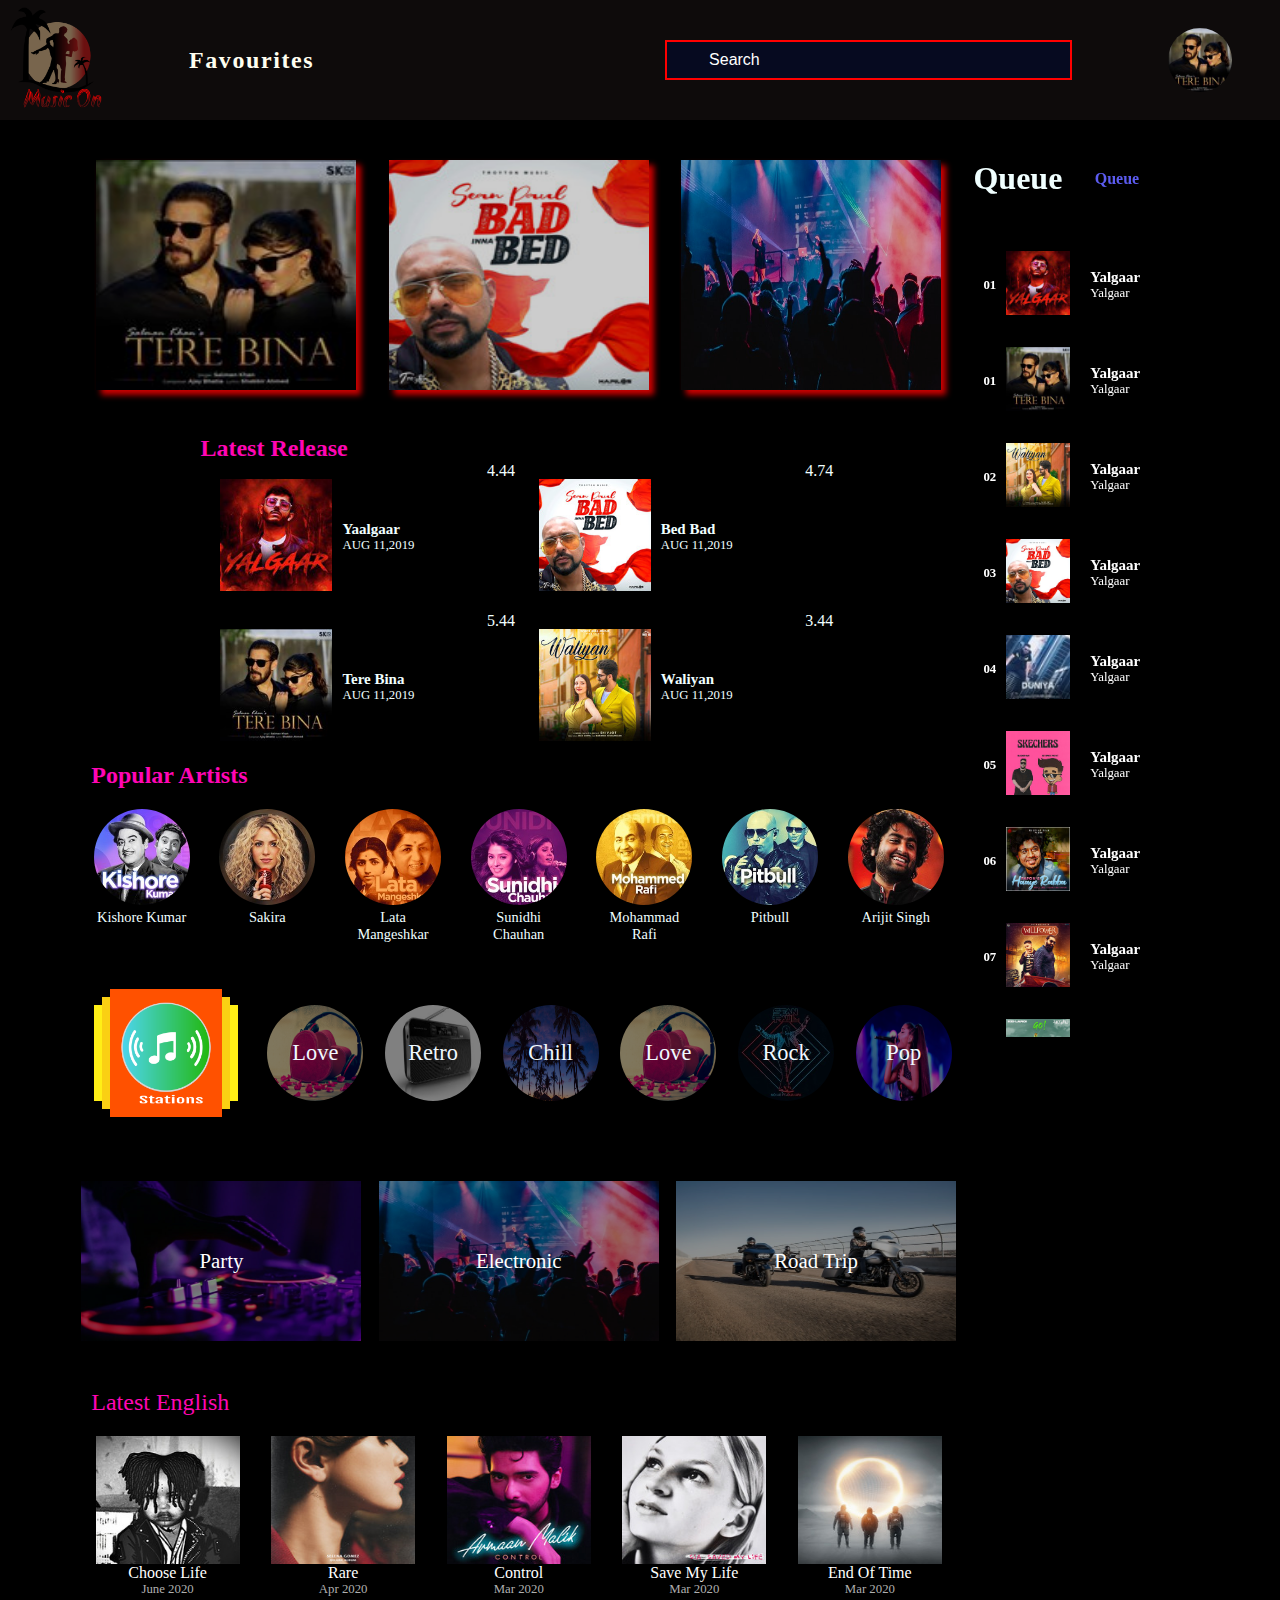
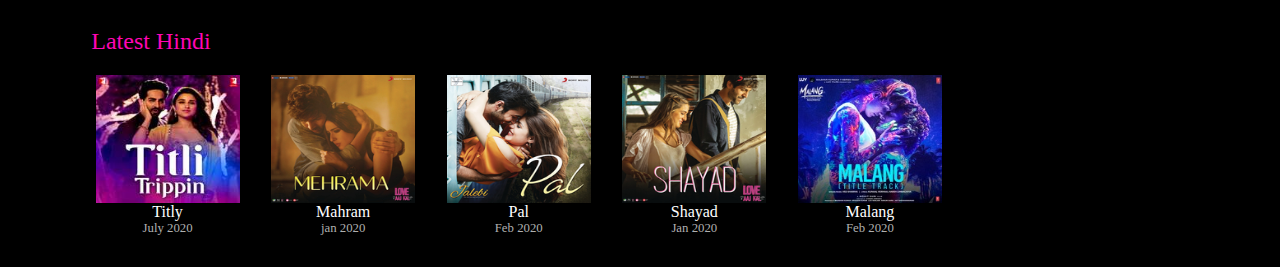
==== commit 3bb26fd8: "slide show photo change" ====
--- a/index.html
+++ b/index.html
@@ -60,7 +60,7 @@
         <div class="slide-show">
           <img class="left" src="./image/02.jpg">
           <img class="middle" src="./image/04.jpg">
-          <img class="right" src="./image/06.jpg">
+          <img class="right" src="./image/electronic.jpeg">
         </div>
         <div class="latest-release-container">
           <div class="latest-release-header">
--- a/style.css
+++ b/style.css
@@ -192,7 +192,7 @@
   height: 300px;
   transition: 0.5s all ease-in-out;
   opacity: 0.8;
-  box-shadow: 5px 5px 6px  rgb(255, 38, 0);
+  box-shadow: 5px 5px 6px  rgb(255, 0, 0);
 }
 .slide-show img:hover {
   transform: scale(1.2);
@@ -1508,7 +1508,7 @@
     
   }
   /* slide show */
-  .slide-show .right,.middle{
+  .slide-show .left,.middle{
     display: none;
   }
   .slide-show{
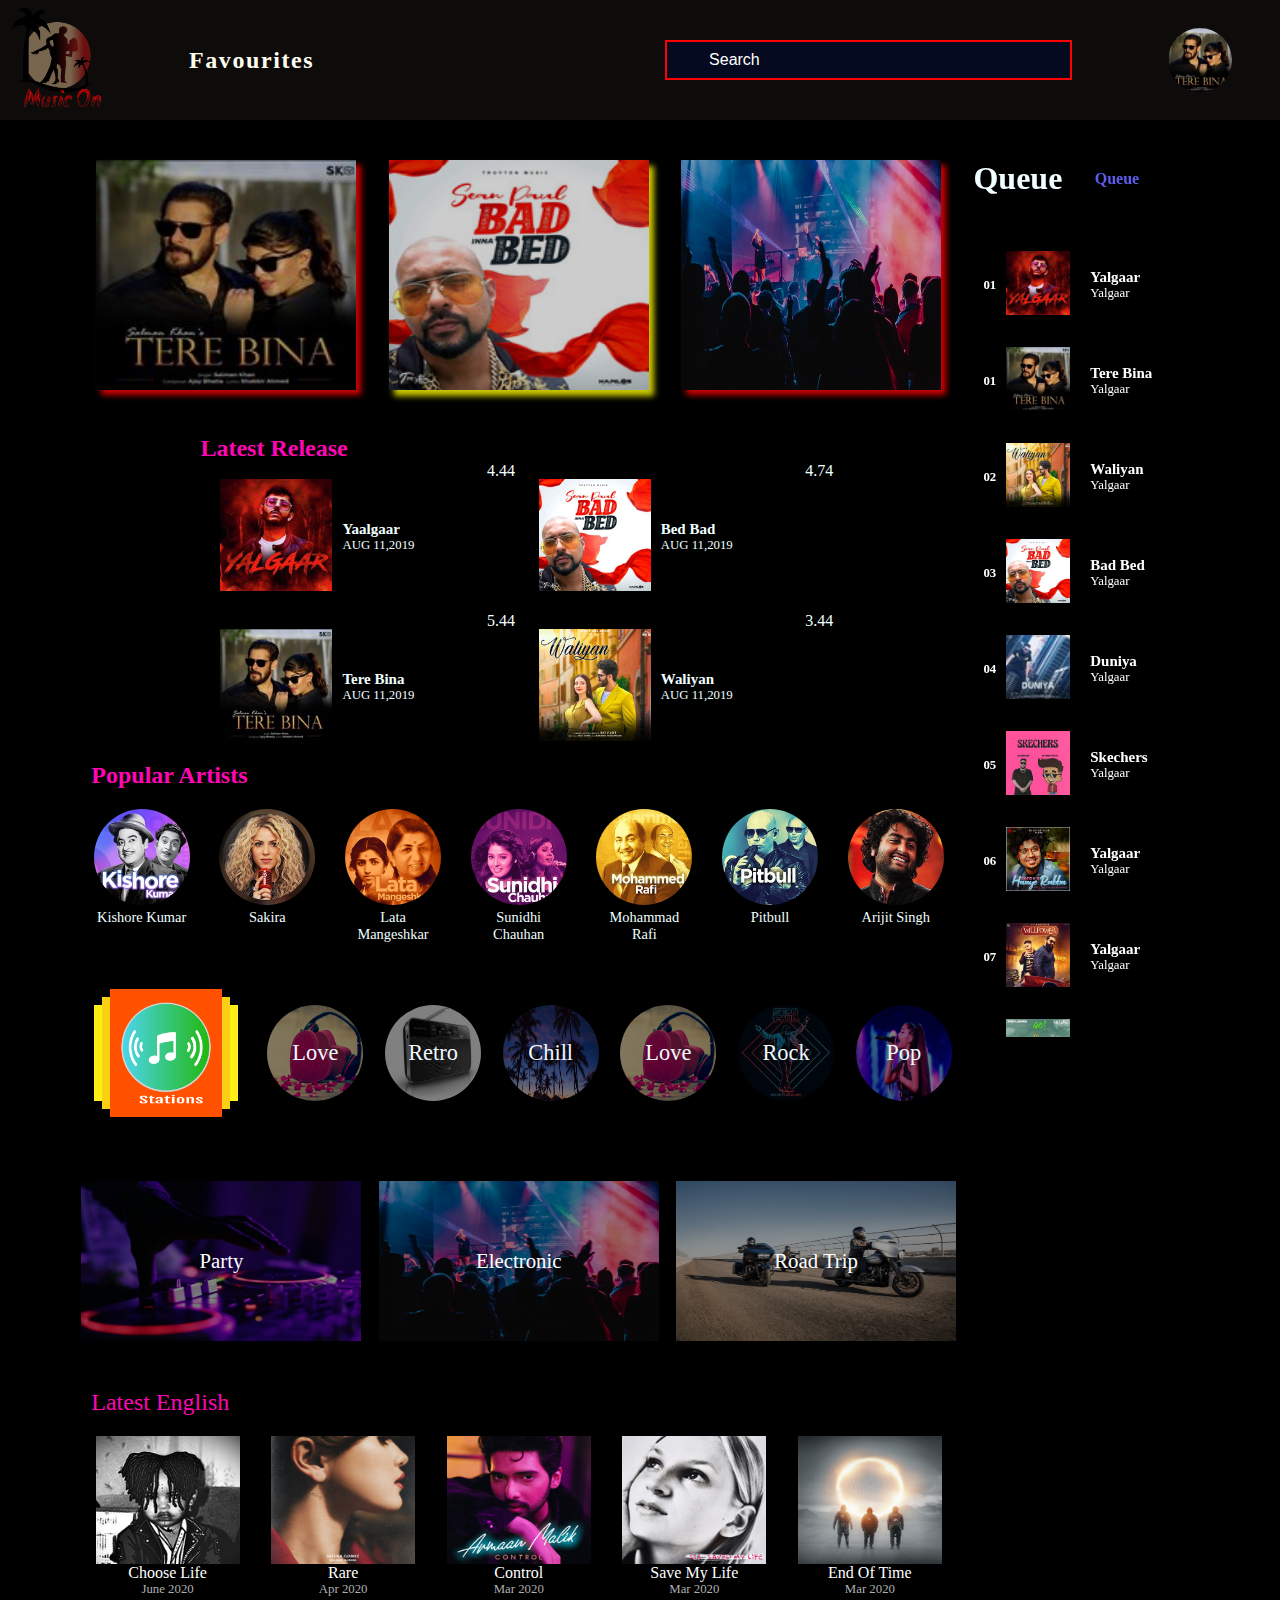
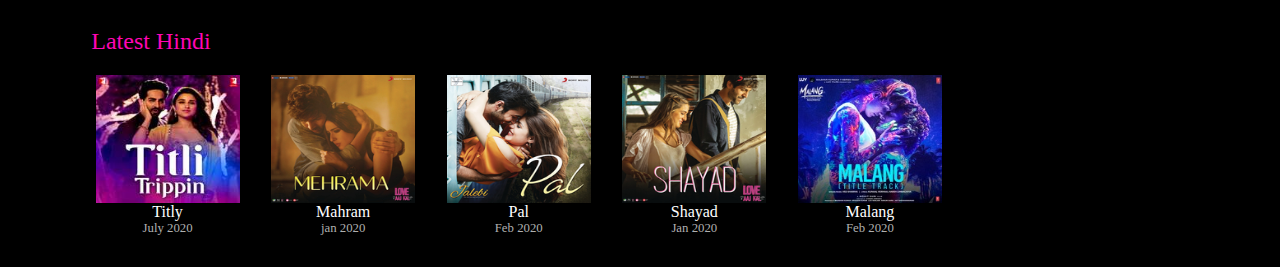
==== commit 54f40b13: "play button on popular artist" ====
--- a/index.html
+++ b/index.html
@@ -181,42 +181,49 @@
             <div class="artist">
               <div class="artist-image">
                 <img src="./image/13.jpg" alt="artist name">
+                <a href="./profile/index.html"><i class="fas fa-play"></i></a>
               </div>
               <p>Kishore Kumar</p>
             </div>
             <div class="artist">
               <div class="artist-image">
                 <img src="./image/14.jpg" alt="artist name">
+                <a href="./profile/index.html"><i class="fas fa-play"></i></a>
               </div>
               <p>Sakira</p>
             </div>
             <div class="artist">
               <div class="artist-image">
                 <img src="./image/15.jpg" alt="artist name">
+                <a href="./profile/index.html"><i class="fas fa-play"></i></a>
               </div>
               <p>Lata Mangeshkar</p>
             </div>
             <div class="artist">
               <div class="artist-image">
                 <img src="./image/16.jpg" alt="artist name">
+                <a href="./profile/index.html"><i class="fas fa-play"></i></a>
               </div>
               <p>Sunidhi Chauhan</p>
             </div>
             <div class="artist mw900">
               <div class="artist-image">
                 <img src="./image/17.jpg" alt="artist name">
+                <a href="./profile/index.html"><i class="fas fa-play"></i></a>
               </div>
               <p>Mohammad Rafi</p>
             </div>
             <div class="artist">
               <div class="artist-image">
                 <img src="./image/18.jpg" alt="artist name">
+                <a href="./profile/index.html"><i class="fas fa-play"></i></a>
               </div>
               <p>Pitbull</p>
             </div>
             <div class="artist">
               <div class="artist-image">
                 <img src="./image/19.jpg" alt="artist name">
+                <a href="./profile/index.html"><i class="fas fa-play"></i></a>
               </div>
               <p>Arijit Singh</p>
             </div>
@@ -404,7 +411,7 @@
               <div><img src="./image/02.jpg"></div>
               <div>
                 <div>
-                  <h3>Yalgaar</h3>Yalgaar
+                  <h3>Tere Bina</h3>Yalgaar
                 </div>
               </div>
             </div>
@@ -418,7 +425,7 @@
               <div><img src="./image/03.jpg"></div>
               <div>
                 <div>
-                  <h3>Yalgaar</h3>Yalgaar
+                  <h3>Waliyan</h3>Yalgaar
                 </div>
               </div>
             </div>
@@ -432,7 +439,7 @@
               <div><img src="./image/04.jpg"></div>
               <div>
                 <div>
-                  <h3>Yalgaar</h3>Yalgaar
+                  <h3>Bad Bed</h3>Yalgaar
                 </div>
               </div>
             </div>
@@ -446,7 +453,7 @@
               <div><img src="./image/05.jpg"></div>
               <div>
                 <div>
-                  <h3>Yalgaar</h3>Yalgaar
+                  <h3>Duniya</h3>Yalgaar
                 </div>
               </div>
             </div>
@@ -460,7 +467,7 @@
               <div><img src="./image/06.jpg"></div>
               <div>
                 <div>
-                  <h3>Yalgaar</h3>Yalgaar
+                  <h3>Skechers</h3>Yalgaar
                 </div>
               </div>
             </div>
--- a/style.css
+++ b/style.css
@@ -194,6 +194,9 @@
   opacity: 0.8;
   box-shadow: 5px 5px 6px  rgb(255, 0, 0);
 }
+.slide-show .middle{
+  box-shadow: 5px 6px 6px  rgb(255, 251, 0);
+}
 .slide-show img:hover {
   transform: scale(1.2);
   opacity: 1;
@@ -238,25 +241,29 @@
   display: flex;
   align-items: center;
   color: azure;
+  
 }
 .latest-release-column1 img {
   width: 8rem;
   margin-left: 20px;
-  cursor: pointer;
+  
+  
 }
 .latest-release-column1 .title{
   margin-left: 10px;
 }
 .latest-release-column1 .play{
   position: relative;
+  transition: 0.6s ease-in-out;
 }
 .latest-release-column1 .play i{
   display: none;
   position: absolute;
-  top: 2rem;
+  top: 2.5rem;
+  
   left: 4rem;
-  color: #070506;
-  font-size: 4rem;
+  color: #ffffff;
+  font-size: 3rem;
 }
 .latest-release-column1 .play:hover {
   opacity: 0.4;
@@ -328,17 +335,36 @@
 .artist-image{
   width: 8rem;
   transition: 0.4s ease-in-out;
+  position: relative;
 
   }
   .artist-image:hover{
   
-    opacity: 0.4;
-    }
+    opacity: 0.6;
+    }
+  .artist-image i{
+    font-size: 2.5rem;
+    display: none;
+    
+    position: absolute;
+    top: 3rem;
+    right: 2.3rem;
+    color: white;
+        
+  }
+  .artist-image:hover i{
+    display: block;
+    opacity: 0.8;
+    
+  }
+
+  
 .artist-image img{
   width: 100%;
   height: 100%;
   border-radius: 50%;
 }
+
 
 
 .popular-artist-collection .artist p{
@@ -609,55 +635,57 @@
 .queue-row .row {
   display: flex;
   height: 6rem;
+  transition: 0.3s ease-in-out;
+  cursor: pointer;
   /* background-color: blue; */
 }
 .queue-row .row1:hover{
   background-color:  rgb(14, 11, 11);
-  box-shadow: 5px 5px 6px rgb(255, 0, 0);
+  box-shadow: 5px 2px 6px rgb(255, 0, 0);
 }
 .queue-row .row2:hover{
   background-color:  rgb(14, 11, 11);
-  box-shadow: 5px 5px 6px rgb(9, 236, 20);
+  box-shadow: 5px 2px 6px rgb(9, 236, 20);
 }
 .queue-row .row3:hover{
   background-color:  rgb(14, 11, 11);
-  box-shadow: 5px 5px 6px rgb(205, 4, 255);
+  box-shadow: 5px 2px 6px rgb(205, 4, 255);
 }
 .queue-row .row4:hover{
   background-color:  rgb(14, 11, 11);
-  box-shadow: 5px 5px 6px rgb(9, 24, 236);
+  box-shadow: 5px 2px 6px rgb(9, 24, 236);
 }
 .queue-row .row5:hover{
   background-color:  rgb(14, 11, 11);
-  box-shadow: 5px 5px 6px rgb(236, 92, 9);
+  box-shadow: 5px 2px 6px rgb(236, 92, 9);
 }
 .queue-row .row6:hover{
   background-color:  rgb(14, 11, 11);
-  box-shadow: 5px 5px 6px rgb(236, 232, 9);
+  box-shadow: 5px 2px 6px rgb(236, 232, 9);
 }
 .queue-row .row7:hover{
   background-color:  rgb(14, 11, 11);
-  box-shadow: 5px 5px 6px rgb(9, 236, 20);
+  box-shadow: 5px 2px 6px rgb(9, 236, 20);
 }
 .queue-row .row8:hover{
   background-color:  rgb(14, 11, 11);
-  box-shadow: 5px 5px 6px rgb(51, 9, 236);
+  box-shadow: 5px 2px 6px rgb(51, 9, 236);
 }
 .queue-row .row9:hover{
   background-color:  rgb(14, 11, 11);
-  box-shadow: 5px 5px 6px rgb(236, 9, 9);
+  box-shadow: 5px 2px 6px rgb(236, 9, 9);
 }
 .queue-row .row10:hover{
   background-color:  rgb(14, 11, 11);
-  box-shadow: 5px 5px 6px rgb(9, 236, 77);
+  box-shadow: 5px 2px 6px rgb(9, 236, 77);
 }
 .queue-row .row11:hover{
   background-color:  rgb(14, 11, 11);
-  box-shadow: 5px 5px 6px rgb(236, 9, 9);
+  box-shadow: 5px 2px 6px rgb(236, 9, 9);
 }
 .queue-row .row12:hover{
   background-color:  rgb(14, 11, 11);
-  box-shadow: 5px 5px 6px rgb(0, 4, 255);
+  box-shadow: 5px 2px 6px rgb(0, 4, 255);
 }
 
 .row .column1 {
@@ -961,6 +989,15 @@
     width: 320px;
     height: 180px;
    
+  }
+}
+@media (max-width:1452px){
+  /* .popular-artist-container */
+  .artist-image i{
+    font-size: 2.5rem;   
+    top: 2.8rem;
+    right: 2.3rem;
+        
   }
 }
 
@@ -1074,6 +1111,12 @@
     font-size: 0.9rem;
     
   }
+  .artist-image i{
+    font-size: 2.5rem;   
+    top: 2rem;
+    right: 2rem;
+        
+  }
   /* LATEST RELEASE */
   .latest-release-column1 img {
     width: 7rem;
@@ -1089,8 +1132,8 @@
   }
   .latest-release-column1 .play i{
     top: 1.8rem;
-    left: 3rem;
-    font-size: 3.5rem;
+    left: 3.5rem;
+    font-size: 3rem;
   }
   .latest-release-column2 .hover .latest-release-hover{
     width: 6rem;
@@ -1501,41 +1544,47 @@
 
 @media (max-width:728px){
   /* nav menu hover */
-  .nav-menu-container .nav-menu-list{
-    position: absolute;
-    right:  4rem;
-    top: 2rem;
-    
-  }
-  /* slide show */
-  .slide-show .left,.middle{
-    display: none;
-  }
-  .slide-show{
-    height: 250px;
-    /* background-color: red; */
-  }
- .slide-show img {
-     width: 100%;
-     height: 100%;
-   }
-   
-  /* popular Artist */
-  .popular-artist-collection{
-    flex-wrap: wrap;
-  }
-  .artist{
-    width: 7rem;
-    /* background-color: rgb(250, 208, 19); */
-    margin-top: 1rem;
-  }
-  .artist-image{
-    width: 7rem;
-    }  
-  .popular-artist-collection .artist p{
-    font-size: 0.9rem;
-    
-  }
+    .nav-menu-container .nav-menu-list{
+      position: absolute;
+      right:  4rem;
+      top: 2rem;
+      
+    }
+    /* slide show */
+    .slide-show .left,.middle{
+      display: none;
+    }
+    .slide-show{
+      height: 250px;
+      /* background-color: red; */
+    }
+  .slide-show img {
+      width: 100%;
+      height: 100%;
+    }
+    
+    /* popular Artist */
+    .popular-artist-collection{
+      flex-wrap: wrap;
+    }
+    .artist{
+      width: 7rem;
+      /* background-color: rgb(250, 208, 19); */
+      margin-top: 1rem;
+    }
+    .artist-image{
+      width: 7rem;
+      }  
+    .popular-artist-collection .artist p{
+      font-size: 0.9rem;
+      
+    }
+    .artist-image i{
+      font-size: 2.5rem;   
+      top: 2.5rem;
+      right: 2rem;
+          
+    }
   }
 
   /* MUSIC STATION */
@@ -1584,6 +1633,11 @@
     height: 150px;
     /* background-color: yellow; */
     display: flex;
+  }
+  .latest-release-column1 .play i{
+    top: 1.8rem;
+    left: 3.5rem;
+    font-size: 2.5rem;
   }
 }
 
